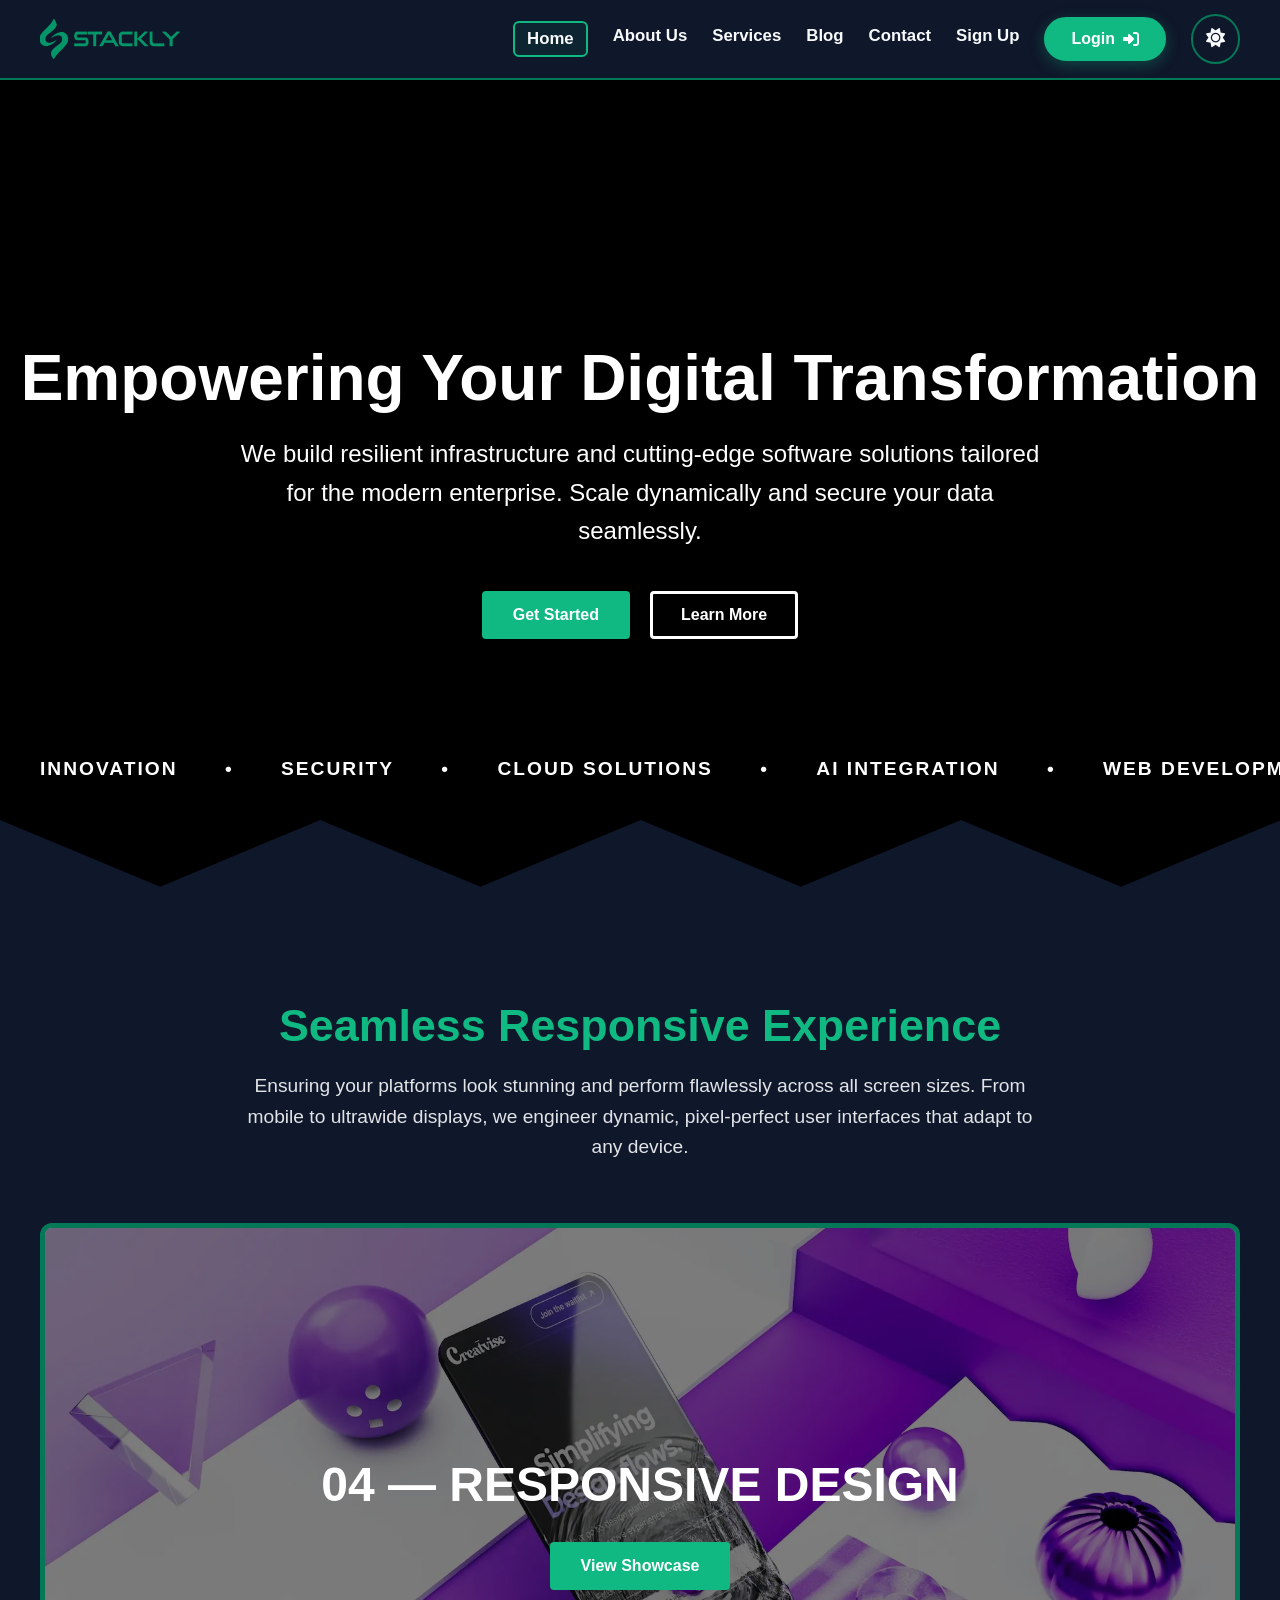
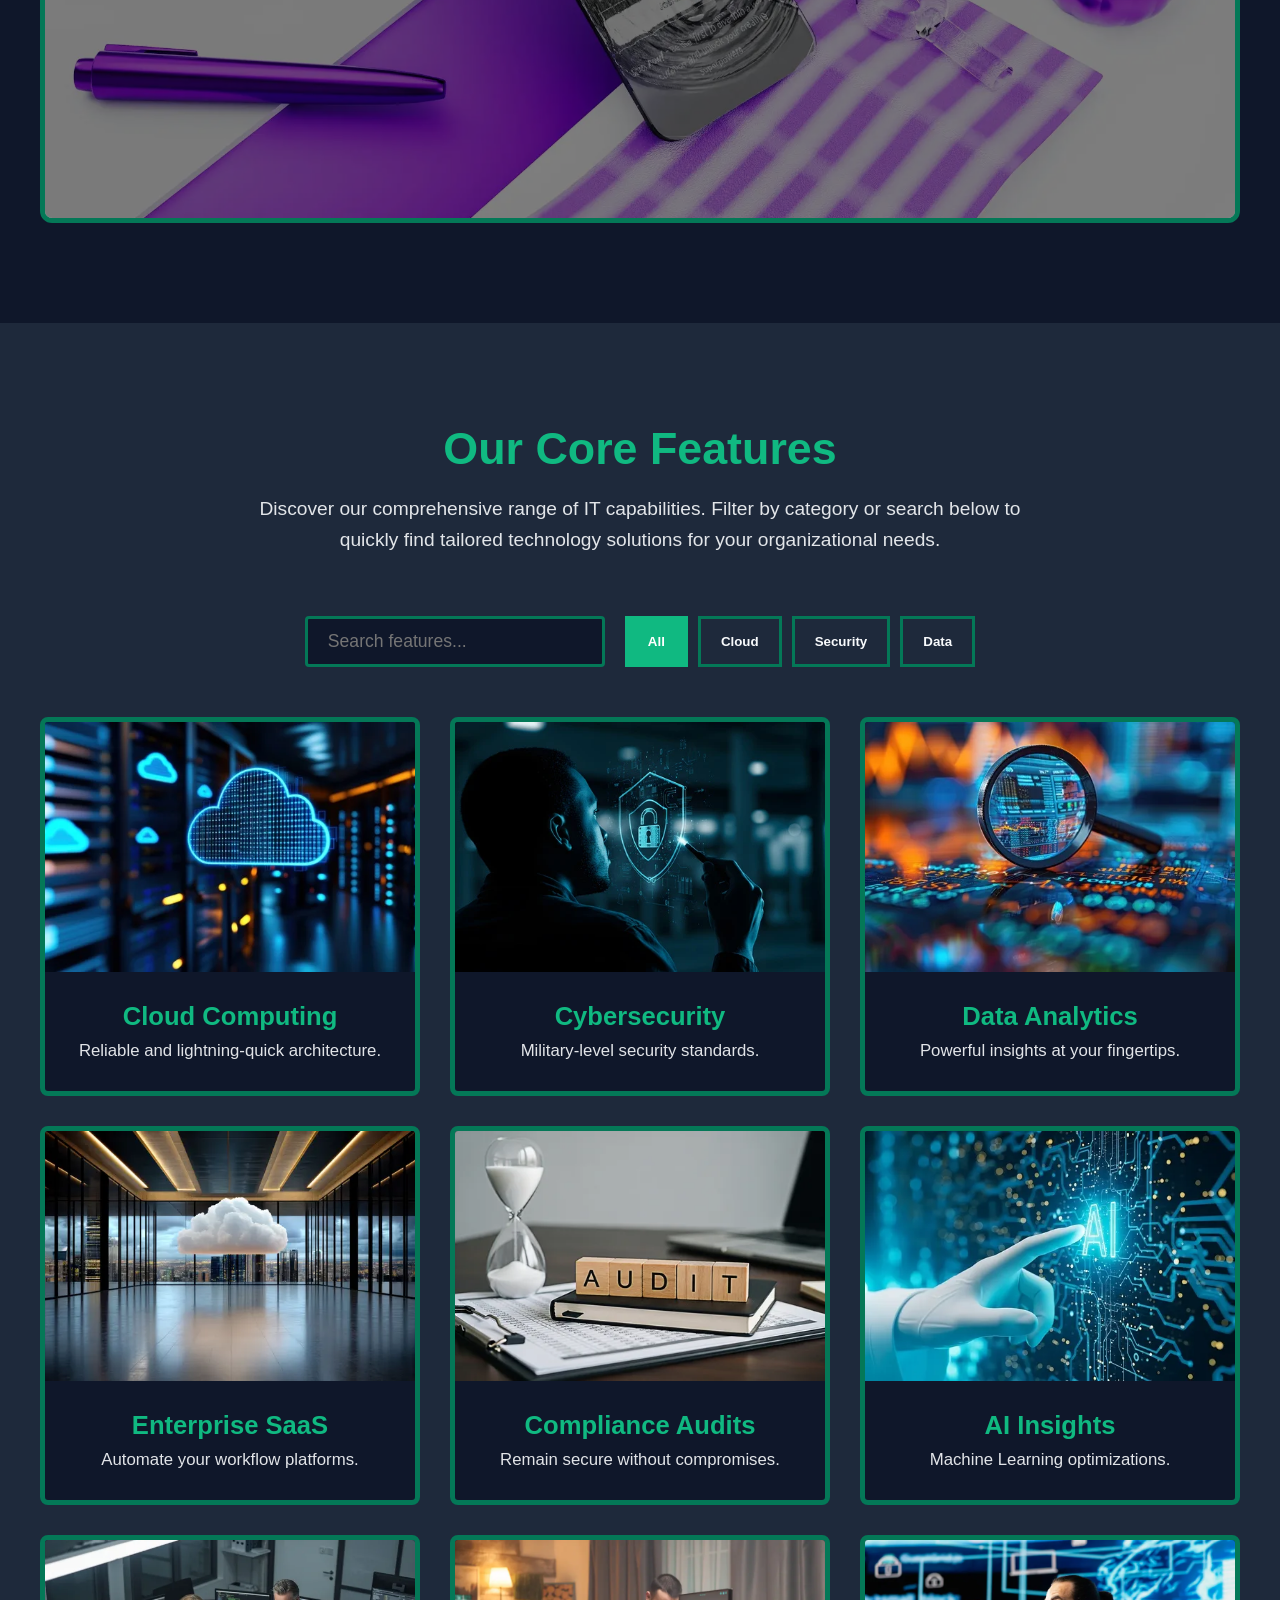
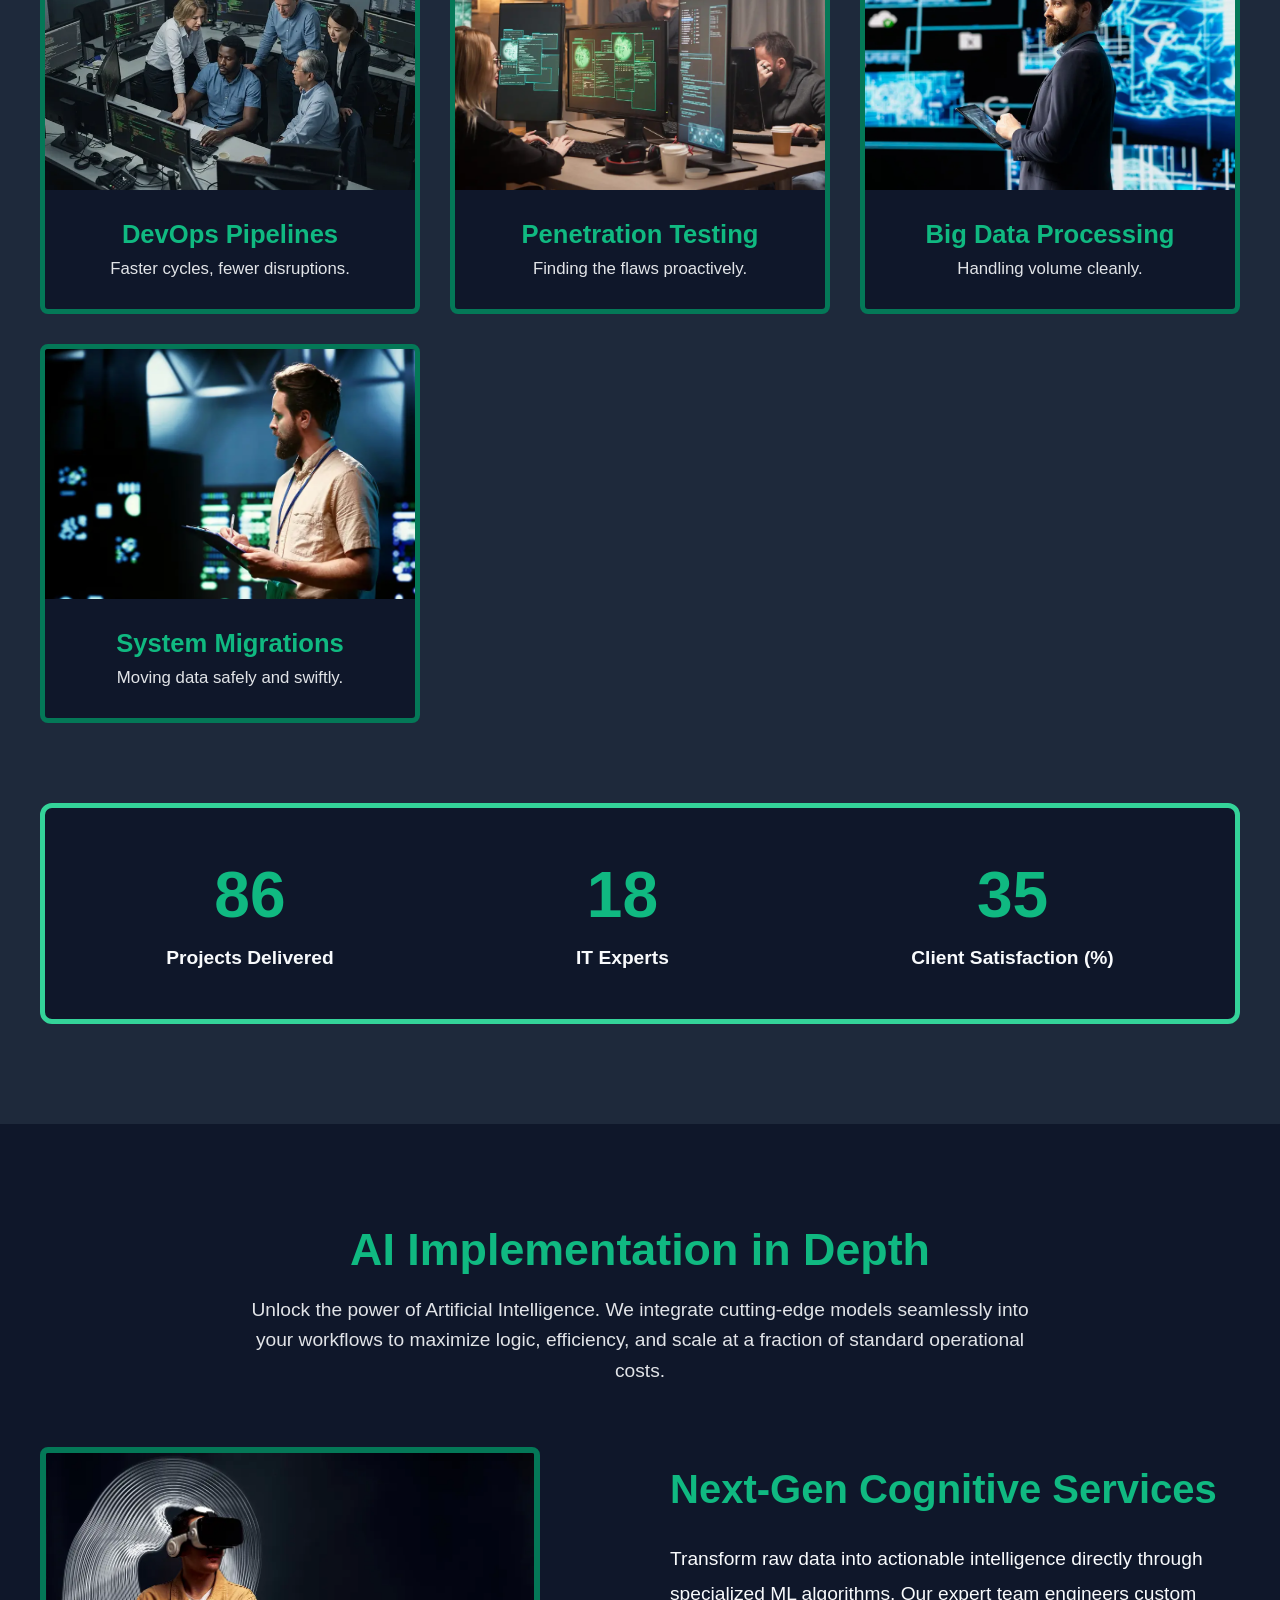
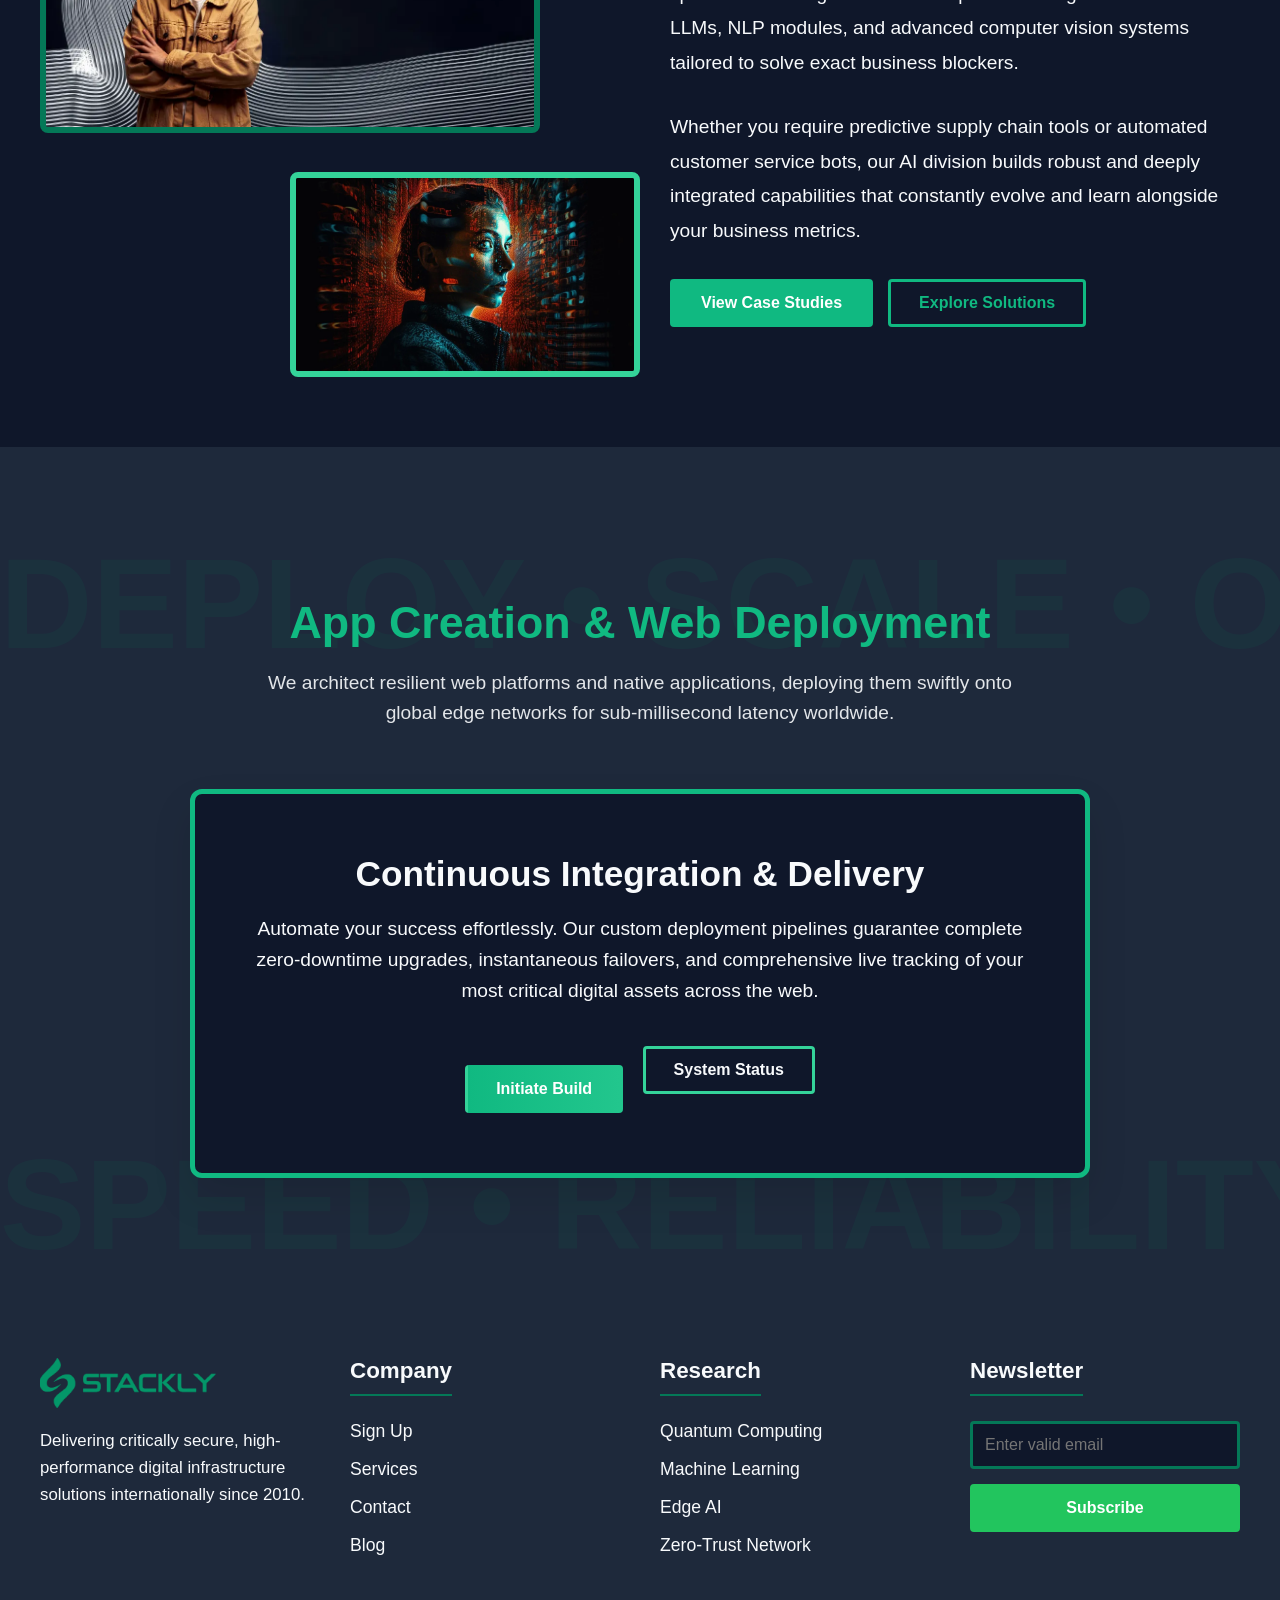
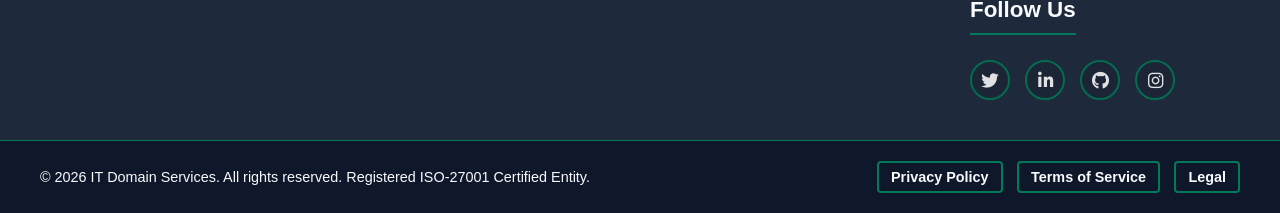
==== index.html @ 0b1ee399 "home, error page" ====
<!DOCTYPE html>
<html lang="en" data-theme="dark">
<head>
    <meta charset="UTF-8">
    <meta name="viewport" content="width=device-width, initial-scale=1.0">
    <title>IT Services Domain</title>
    <link rel="stylesheet" href="./css/style.css">
    <link rel="stylesheet" href="https://cdnjs.cloudflare.com/ajax/libs/font-awesome/6.4.0/css/all.min.css">
    <link rel="icon" href="data:image/svg+xml,<svg xmlns=%22http://www.w3.org/2000/svg%22 viewBox=%220 0 100 100%22><text y=%22.9em%22 font-size=%2290%22>💻</text></svg>">
    <script>
        // Load global theme before page renders to prevent flashing
        const savedTheme = localStorage.getItem('theme') || 'dark';
        document.documentElement.setAttribute('data-theme', savedTheme);
    </script>
</head>
<body>

    <!-- Loader -->
    <div id="loader" class="loader">
        <img src="./assets/Home/Header/logo.webp" alt="IT Services Logo" class="site-logo-img loader-logo-img">
    </div>

    <!-- Scroll to Top -->
    <button id="scrollToTopBtn" aria-label="Scroll to top"><i class="fas fa-arrow-up"></i></button>

    <!-- Header -->
    <header class="header" id="header">
        <div class="header-container">
            <a href="index.html" class="logo-link">
                <img src="./assets/Home/Header/logo.webp" alt="IT Services Logo" class="site-logo-img">
            </a>

            <!-- Desktop Nav -->
            <nav class="desktop-nav">
                <a href="index.html" class="nav-link active-nav">Home</a>
                <a href="./pages/about.html" class="nav-link">About Us</a>
                <a href="./pages/services.html" class="nav-link">Services</a>
                <a href="./pages/blog.html" class="nav-link">Blog</a>
                <a href="./pages/contact.html" class="nav-link">Contact</a>
                <a href="./pages/signup.html" class="nav-link">Sign Up</a>
                <a href="./pages/login.html" class="btn-login">Login <i class="fas fa-sign-in-alt"></i></a>
                <button class="theme-switch" aria-label="Toggle theme"><i class="fas fa-sun"></i></button>
            </nav>

            <!-- Hamburger Button -->
            <button class="hamburger-btn" aria-label="Menu"><i class="fas fa-bars"></i></button>
        </div>
    </header>

    <!-- Hamburger Menu Overlay -->
    <div class="hamburger-overlay">
        <div class="hamburger-menu">
            <button class="hamburger-close" aria-label="Close menu"><i class="fas fa-times"></i></button>
            <div class="hamburger-header">
                <h2>Navigation Menu</h2>
                <div class="hamburger-line"></div>
            </div>
            <nav class="mobile-nav">
                <a href="index.html" class="nav-link active-nav">Home</a>
                <a href="./pages/about.html" class="nav-link">About Us</a>
                <a href="./pages/services.html" class="nav-link">Services</a>
                <a href="./pages/blog.html" class="nav-link">Blog</a>
                <a href="./pages/contact.html" class="nav-link">Contact</a>
                <a href="./pages/signup.html" class="nav-link">Sign Up</a>
                <!-- Mobile login matching desktop login -->
                <a href="./pages/login.html" class="btn-login mobile-login">Login <i class="fas fa-sign-in-alt"></i></a>
                <button class="theme-switch mobile-theme-switch" aria-label="Toggle theme"><i class="fas fa-sun"></i></button>
            </nav>
        </div>
    </div>

    <!-- Section 1: Hero -->
    <section class="hero-section" id="hero">
        <div class="video-container">
            <video autoplay muted loop playsinline class="bg-video">
                <source src="./assets/Home/heroBg.mp4" type="video/mp4">
            </video>
            <div class="video-overlay"></div>
        </div>
        <div class="hero-content">
            <h1 class="hero-title">Empowering Your Digital Transformation</h1>
            <p class="hero-subtitle">We build resilient infrastructure and cutting-edge software solutions tailored for the modern enterprise. Scale dynamically and secure your data seamlessly.</p>
            <div class="hero-buttons">
                <a href="./pages/error.html" class="btn btn-primary">Get Started</a>
                <a href="./pages/error.html" class="btn btn-outline">Learn More</a>
            </div>
        </div>
        
        <div class="hero-train">
            <div class="train-track">
                <span>INNOVATION</span> • <span>SECURITY</span> • <span>CLOUD SOLUTIONS</span> • <span>AI INTEGRATION</span> • <span>WEB DEVELOPMENT</span> • <span>DATA ANALYTICS</span> • 
                <span>INNOVATION</span> • <span>SECURITY</span> • <span>CLOUD SOLUTIONS</span> • <span>AI INTEGRATION</span> • <span>WEB DEVELOPMENT</span> • <span>DATA ANALYTICS</span>
            </div>
        </div>

        <div class="custom-shape-divider-bottom">
            <svg data-name="Layer 1" xmlns="http://www.w3.org/2000/svg" viewBox="0 0 1200 120" preserveAspectRatio="none">
                <path d="M0,0 L150,100 L300,0 L450,100 L600,0 L750,100 L900,0 L1050,100 L1200,0 L1200,120 L0,120 Z" class="shape-fill"></path>
            </svg>
        </div>
    </section>

    <!-- Section 2: Responsive Design -->
    <section class="section responsive-section fade-element">
        <div class="container section-container">
            <div class="section-header">
                <h1>Seamless Responsive Experience</h1>
                <p>Ensuring your platforms look stunning and perform flawlessly across all screen sizes. From mobile to ultrawide displays, we engineer dynamic, pixel-perfect user interfaces that adapt to any device.</p>
            </div>
            <div class="responsive-bg-layer">
                <div class="responsive-image-box">
                    <div class="overlay-text">
                        <h2>04 — RESPONSIVE DESIGN</h2>
                        <a href="./pages/error.html" class="btn btn-primary">View Showcase</a>
                    </div>
                </div>
            </div>
        </div>
    </section>

    <!-- Section 3: Features -->
    <section class="section features-section fade-element">
        <div class="container section-container">
            <div class="section-header">
                <h1>Our Core Features</h1>
                <p>Discover our comprehensive range of IT capabilities. Filter by category or search below to quickly find tailored technology solutions for your organizational needs.</p>
            </div>
            
            <div class="features-controls">
                <input type="text" id="featureSearch" placeholder="Search features..." class="search-input">
                <div class="filter-buttons">
                    <button class="filter-btn active" data-filter="all">All</button>
                    <button class="filter-btn" data-filter="cloud">Cloud</button>
                    <button class="filter-btn" data-filter="security">Security</button>
                    <button class="filter-btn" data-filter="data">Data</button>
                </div>
            </div>

            <div class="features-grid" id="featuresGrid">
                <!-- Feature 1 -->
                <div class="feature-box" data-category="cloud">
                    <div class="feature-img-wrapper">
                        <img src="./assets/Home/Grid/1.webp" alt="Cloud" class="feature-img">
                        <div class="feature-hover-content">
                            <p>Unlock seamless cloud migrations, highly scalable infrastructure, and hybrid deployments.</p>
                            <a href="./pages/error.html" class="btn btn-primary">Discover More</a>
                        </div>
                    </div>
                    <div class="feature-info">
                        <h3>Cloud Computing</h3>
                        <p>Reliable and lightning-quick architecture.</p>
                    </div>
                </div>
                <!-- Feature 2 -->
                <div class="feature-box" data-category="security">
                    <div class="feature-img-wrapper">
                        <img src="./assets/Home/Grid/2.webp" alt="Security" class="feature-img">
                        <div class="feature-hover-content">
                            <p>Implement robust cybersecurity protocols to protect your sensitive data natively.</p>
                            <a href="./pages/error.html" class="btn btn-primary">Discover More</a>
                        </div>
                    </div>
                    <div class="feature-info">
                        <h3>Cybersecurity</h3>
                        <p>Military-level security standards.</p>
                    </div>
                </div>
                <!-- Feature 3 -->
                <div class="feature-box" data-category="data">
                    <div class="feature-img-wrapper">
                        <img src="./assets/Home/Grid/3.webp" alt="Data" class="feature-img">
                        <div class="feature-hover-content">
                            <p>Advanced BI and analytics for comprehensive data-driven decision making.</p>
                            <a href="./pages/error.html" class="btn btn-primary">Discover More</a>
                        </div>
                    </div>
                    <div class="feature-info">
                        <h3>Data Analytics</h3>
                        <p>Powerful insights at your fingertips.</p>
                    </div>
                </div>
                <!-- Feature 4 -->
                <div class="feature-box" data-category="cloud">
                    <div class="feature-img-wrapper">
                        <img src="./assets/Home/Grid/4.webp" alt="SaaS" class="feature-img">
                        <div class="feature-hover-content">
                            <p>Custom Software as a Service development engineered for modern global use cases.</p>
                            <a href="./pages/error.html" class="btn btn-primary">Discover More</a>
                        </div>
                    </div>
                    <div class="feature-info">
                        <h3>Enterprise SaaS</h3>
                        <p>Automate your workflow platforms.</p>
                    </div>
                </div>
                <!-- Feature 5 -->
                <div class="feature-box" data-category="security">
                    <div class="feature-img-wrapper">
                        <img src="./assets/Home/Grid/5.webp" alt="Compliance" class="feature-img">
                        <div class="feature-hover-content">
                            <p>Ensure strict compliance with global data standards, GDPR, HIPAA, and ISO regulations.</p>
                            <a href="./pages/error.html" class="btn btn-primary">Discover More</a>
                        </div>
                    </div>
                    <div class="feature-info">
                        <h3>Compliance Audits</h3>
                        <p>Remain secure without compromises.</p>
                    </div>
                </div>
                <!-- Feature 6 -->
                <div class="feature-box" data-category="data">
                    <div class="feature-img-wrapper">
                        <img src="./assets/Home/Grid/6.webp" alt="AI Insights" class="feature-img">
                        <div class="feature-hover-content">
                            <p>Utilize predictive analytics using machine learning to forecast trends.</p>
                            <a href="./pages/error.html" class="btn btn-primary">Discover More</a>
                        </div>
                    </div>
                    <div class="feature-info">
                        <h3>AI Insights</h3>
                        <p>Machine Learning optimizations.</p>
                    </div>
                </div>
                <!-- Feature 7 -->
                <div class="feature-box" data-category="cloud">
                    <div class="feature-img-wrapper">
                        <img src="./assets/Home/Grid/7.webp" alt="DevOps" class="feature-img">
                        <div class="feature-hover-content">
                            <p>Streamlined CI/CD build operations and fully automated deployment strategies.</p>
                            <a href="./pages/error.html" class="btn btn-primary">Discover More</a>
                        </div>
                    </div>
                    <div class="feature-info">
                        <h3>DevOps Pipelines</h3>
                        <p>Faster cycles, fewer disruptions.</p>
                    </div>
                </div>
                <!-- Feature 8 -->
                <div class="feature-box" data-category="security">
                    <div class="feature-img-wrapper">
                        <img src="./assets/Home/Grid/8.webp" alt="Pentesting" class="feature-img">
                        <div class="feature-hover-content">
                            <p>We actively identify vulnerabilities inside your infrastructure before attackers do.</p>
                            <a href="./pages/error.html" class="btn btn-primary">Discover More</a>
                        </div>
                    </div>
                    <div class="feature-info">
                        <h3>Penetration Testing</h3>
                        <p>Finding the flaws proactively.</p>
                    </div>
                </div>
                <!-- Feature 9 -->
                <div class="feature-box" data-category="data">
                    <div class="feature-img-wrapper">
                        <img src="./assets/Home/Grid/9.webp" alt="Big Data" class="feature-img">
                        <div class="feature-hover-content">
                            <p>Managing and processing massive enterprise data sets effectively without bottlenecks.</p>
                            <a href="./pages/error.html" class="btn btn-primary">Discover More</a>
                        </div>
                    </div>
                    <div class="feature-info">
                        <h3>Big Data Processing</h3>
                        <p>Handling volume cleanly.</p>
                    </div>
                </div>
                <!-- Feature 10 -->
                <div class="feature-box" data-category="cloud">
                    <div class="feature-img-wrapper">
                        <img src="./assets/Home/Grid/10.webp" alt="Migration" class="feature-img">
                        <div class="feature-hover-content">
                            <p>Zero-downtime database and system migrations across legacy infrastructures.</p>
                            <a href="./pages/error.html" class="btn btn-primary">Discover More</a>
                        </div>
                    </div>
                    <div class="feature-info">
                        <h3>System Migrations</h3>
                        <p>Moving data safely and swiftly.</p>
                    </div>
                </div>
            </div>
            
            <p id="no-matches-msg" style="display: none; text-align: center; color: var(--primary); font-size: 1.2rem; width: 100%; margin-top: 20px;">No matches found.</p>

            <div class="stats-wrapper">
                <div class="stat-item">
                    <h2 class="counter" data-target="250">0</h2>
                    <p>Projects Delivered</p>
                </div>
                <div class="stat-item">
                    <h2 class="counter" data-target="50">0</h2>
                    <p>IT Experts</p>
                </div>
                <div class="stat-item">
                    <h2 class="counter" data-target="99">0</h2>
                    <p>Client Satisfaction (%)</p>
                </div>
            </div>
        </div>
    </section>

    <!-- Section 4: AI Implementation -->
    <section class="section ai-section fade-element">
        <div class="container section-container">
            <div class="section-header">
                <h1>AI Implementation in Depth</h1>
                <p>Unlock the power of Artificial Intelligence. We integrate cutting-edge models seamlessly into your workflows to maximize logic, efficiency, and scale at a fraction of standard operational costs.</p>
            </div>
            
            <div class="ai-content-wrap">
                <div class="ai-image-block">
                    <img src="./assets/Home/side1.webp" alt="AI Abstract 1" class="ai-img main-img">
                    <img src="./assets/Home/side2.webp" alt="AI Abstract 2" class="ai-img overlap-img">
                </div>
                <div class="ai-text-block">
                    <h2>Next-Gen Cognitive Services</h2>
                    <p>Transform raw data into actionable intelligence directly through specialized ML algorithms. Our expert team engineers custom LLMs, NLP modules, and advanced computer vision systems tailored to solve exact business blockers.</p>
                    <p>Whether you require predictive supply chain tools or automated customer service bots, our AI division builds robust and deeply integrated capabilities that constantly evolve and learn alongside your business metrics.</p>
                    <div class="btn-group-ai">
                        <a href="./pages/error.html" class="btn btn-primary">View Case Studies</a>
                        <a href="./pages/error.html" class="btn btn-outline">Explore Solutions</a>
                    </div>
                </div>
            </div>
        </div>
    </section>

    <!-- Section 5: App & Website Deployment -->
    <section class="section deployment-section fade-element">
        <div class="running-text-bg front">
            <span>DEPLOY • SCALE • OPTIMIZE • DEPLOY • SCALE • OPTIMIZE •</span>
        </div>
        <div class="container section-container deployment-content">
            <div class="section-header">
                <h1>App Creation & Web Deployment</h1>
                <p>We architect resilient web platforms and native applications, deploying them swiftly onto global edge networks for sub-millisecond latency worldwide.</p>
            </div>
            
            <div class="deployment-box">
                <h2>Continuous Integration & Delivery</h2>
                <p>Automate your success effortlessly. Our custom deployment pipelines guarantee complete zero-downtime upgrades, instantaneous failovers, and comprehensive live tracking of your most critical digital assets across the web.</p>
                <div class="btn-group">
                    <a href="./pages/error.html" class="btn btn-animated">Initiate Build</a>
                    <a href="./pages/error.html" class="btn btn-animated-alt">System Status</a>
                </div>
            </div>
        </div>
        <div class="running-text-bg back">
            <span>SPEED • RELIABILITY • PERFORMANCE • SPEED • RELIABILITY • PERFORMANCE •</span>
        </div>
    </section>

    <!-- Footer -->
    <footer class="footer fade-element">
        <div class="container footer-container">
            <div class="footer-col col-1">
                <img src="./assets/Home/Header/logo.webp" alt="IT Services Logo" class="site-logo-img footer-logo-img">
                <p>Delivering critically secure, high-performance digital infrastructure solutions internationally since 2010.</p>
            </div>
            
            <div class="footer-col col-2">
                <h3>Company</h3>
                <ul>
                    <li><a href="./pages/signup.html">Sign Up</a></li>
                    <li><a href="./pages/services.html">Services</a></li>
                    <li><a href="./pages/contact.html">Contact</a></li>
                    <li><a href="./pages/blog.html">Blog</a></li>
                </ul>
            </div>
            
            <div class="footer-col col-3">
                <h3>Research</h3>
                <ul>
                    <li><a href="./pages/error.html">Quantum Computing</a></li>
                    <li><a href="./pages/error.html">Machine Learning</a></li>
                    <li><a href="./pages/error.html">Edge AI</a></li>
                    <li><a href="./pages/error.html">Zero-Trust Network</a></li>
                </ul>
            </div>
            
            <div class="footer-col col-4">
                <h3>Newsletter</h3>
                <form id="newsletter-form" class="newsletter-form">
                    <input type="email" id="emailInput" placeholder="Enter valid email" required>
                    <button type="submit" class="btn btn-subscribe">Subscribe</button>
                    <p class="error-msg" id="form-error"></p>
                </form>
                <div class="social-block">
                    <h3>Follow Us</h3>
                    <div class="social-links">
                        <a href="./pages/error.html"><i class="fab fa-twitter"></i></a>
                        <a href="./pages/error.html"><i class="fab fa-linkedin-in"></i></a>
                        <a href="./pages/error.html"><i class="fab fa-github"></i></a>
                        <a href="./pages/error.html"><i class="fab fa-instagram"></i></a>
                    </div>
                </div>
            </div>
        </div>
    </footer>

    <!-- Mini Footer -->
    <div class="mini-footer">
        <div class="container mini-footer-container">
            <div class="copyrights">
                <p>&copy; 2026 IT Domain Services. All rights reserved. Registered ISO-27001 Certified Entity.</p>
            </div>
            <div class="mini-footer-links">
                <a href="./pages/error.html" class="btn btn-sm">Privacy Policy</a>
                <a href="./pages/error.html" class="btn btn-sm">Terms of Service</a>
                <a href="./pages/error.html" class="btn btn-sm">Legal</a>
            </div>
        </div>
    </div>

    <script>
        document.addEventListener('DOMContentLoaded', () => {
            // Loader Logic
            const loader = document.getElementById('loader');
            if (loader) {
                setTimeout(() => { loader.classList.add('hidden'); }, 300);
            }
            window.addEventListener('beforeunload', () => { 
                if (loader) loader.classList.remove('hidden'); 
            });
            // Show loader instantly on standard redirect links
            document.querySelectorAll('a[href]:not([target="_blank"])').forEach(link => {
                link.addEventListener('click', (e) => {
                    const href = link.getAttribute('href');
                    if (href && !href.startsWith('#') && !href.startsWith('javascript:')) {
                        if (loader) loader.classList.remove('hidden');
                    }
                });
            });

            // Theme Toggle
            const themeSwitches = document.querySelectorAll('.theme-switch');
            const htmlEl = document.documentElement;

            // Sync loaded theme with toggle buttons
            updateIcons(htmlEl.getAttribute('data-theme'));

            function toggleTheme() {
                if(htmlEl.getAttribute('data-theme') === 'light') {
                    htmlEl.setAttribute('data-theme', 'dark');
                    localStorage.setItem('theme', 'dark');
                    updateIcons('dark');
                } else {
                    htmlEl.setAttribute('data-theme', 'light');
                    localStorage.setItem('theme', 'light');
                    updateIcons('light');
                }
            }

            function updateIcons(theme) {
                themeSwitches.forEach(btn => {
                    btn.innerHTML = theme === 'dark' ? '<i class="fas fa-sun"></i>' : '<i class="fas fa-moon"></i>';
                });
            }
            themeSwitches.forEach(btn => btn.addEventListener('click', toggleTheme));

            // Hamburger Menu Logic
            const hamburgerBtn = document.querySelector('.hamburger-btn');
            const hamburgerOverlay = document.querySelector('.hamburger-overlay');
            const hamburgerClose = document.querySelector('.hamburger-close');

            hamburgerBtn.addEventListener('click', () => hamburgerOverlay.classList.add('active'));
            hamburgerClose.addEventListener('click', () => hamburgerOverlay.classList.remove('active'));
            hamburgerOverlay.addEventListener('click', (e) => {
                if(e.target === hamburgerOverlay) hamburgerOverlay.classList.remove('active');
            });

            // Scroll To Top
            const scrollBtn = document.getElementById('scrollToTopBtn');
            window.addEventListener('scroll', () => {
                if(window.scrollY > 300) scrollBtn.classList.add('visible');
                else scrollBtn.classList.remove('visible');
            });
            scrollBtn.addEventListener('click', () => window.scrollTo({ top: 0, behavior: 'smooth' }));

            // Fade Animations Intersection Observer
            const fadeElements = document.querySelectorAll('.fade-element');
            const fadeObserver = new IntersectionObserver((entries, observer) => {
                entries.forEach(entry => {
                    if(entry.isIntersecting) {
                        entry.target.classList.add('visible');
                        observer.unobserve(entry.target);
                    }
                });
            }, { rootMargin: '0px 0px -100px 0px' });
            fadeElements.forEach(el => fadeObserver.observe(el));

            // Number Count Up Observer
            const counters = document.querySelectorAll('.counter');
            const counterObserver = new IntersectionObserver((entries, observer) => {
                entries.forEach(entry => {
                    if(entry.isIntersecting) {
                        const targetEl = entry.target;
                        const target = +targetEl.getAttribute('data-target');
                        const increment = target / (2000 / 16); 
                        let current = 0;
                        const updateCounter = () => {
                            current += increment;
                            if(current < target) {
                                targetEl.innerText = Math.ceil(current);
                                requestAnimationFrame(updateCounter);
                            } else {
                                targetEl.innerText = target;
                            }
                        };
                        updateCounter();
                        observer.unobserve(targetEl);
                    }
                });
            }, { rootMargin: '0px 0px -50px 0px' });
            counters.forEach(counter => counterObserver.observe(counter));

            // Features Section Filtering & Searching
            const filterBtns = document.querySelectorAll('.filter-btn');
            const featureBoxes = document.querySelectorAll('.feature-box');
            const searchInput = document.getElementById('featureSearch');

            function filterFeatures() {
                const searchTerm = searchInput.value.toLowerCase();
                const activeCategory = document.querySelector('.filter-btn.active').getAttribute('data-filter');
                let foundMatches = false;

                featureBoxes.forEach(box => {
                    const title = box.querySelector('h3').innerText.toLowerCase();
                    const desc = box.querySelector('.feature-hover-content p').innerText.toLowerCase();
                    const category = box.getAttribute('data-category');
                    const matchesSearch = title.includes(searchTerm) || desc.includes(searchTerm);
                    const matchesCategory = activeCategory === 'all' || category === activeCategory;
                    
                    if (matchesSearch && matchesCategory) {
                        box.style.display = 'block';
                        foundMatches = true;
                    } else {
                        box.style.display = 'none';
                    }
                });

                const noMatchesMsg = document.getElementById('no-matches-msg');
                if (noMatchesMsg) {
                    noMatchesMsg.style.display = foundMatches ? 'none' : 'block';
                }
            }

            filterBtns.forEach(btn => {
                btn.addEventListener('click', () => {
                    filterBtns.forEach(b => b.classList.remove('active'));
                    btn.classList.add('active');
                    filterFeatures();
                });
            });
            searchInput.addEventListener('keyup', filterFeatures);

            // Form Validation Logic
            const newsletterForm = document.getElementById('newsletter-form');
            const emailInput = document.getElementById('emailInput');
            const formError = document.getElementById('form-error');

            newsletterForm.addEventListener('submit', (e) => {
                e.preventDefault();
                const email = emailInput.value.trim();
                const emailRegex = /^[^\s@]+@[^\s@]+\.[^\s@]+$/;
                if(!emailRegex.test(email)) {
                    formError.innerText = "Please enter a valid email address.";
                    emailInput.style.borderColor = "red";
                } else {
                    formError.innerText = "";
                    emailInput.style.borderColor = "var(--border-color)";
                    window.location.href = "./pages/error.html";
                }
            });
        });
    </script>
</body>
</html>
---- css/style.css ----
/* style.css - Normal CSS */
:root {
    /* Updated Emerald / Teal IT Palette replacing Blue */
    --clr-bg-light: #f8fafc;
    --clr-text-light: #1e293b;
    --clr-primary-light: #059669; /* Emerald */
    --clr-secondary-light: #10b981; 
    --clr-border-light: #6ee7b7;
    --clr-card-light: #ffffff;
    
    --clr-bg-dark: #0f172a;
    --clr-text-dark: #f8fafc;
    --clr-primary-dark: #10b981; /* Bright Emerald */
    --clr-secondary-dark: #34d399;
    --clr-border-dark: #047857;
    --clr-card-dark: #1e293b;
    
    --header-height: 80px;
    --transition-fast: 0.3s ease;
    --transition-mid: 0.5s ease;
}

[data-theme="light"] {
    --bg-main: var(--clr-bg-light);
    --text-main: var(--clr-text-light);
    --primary: var(--clr-primary-light);
    --secondary: var(--clr-secondary-light);
    --border-color: var(--clr-border-light);
    --card-bg: var(--clr-card-light);
    --logo-color: #000000;
}

[data-theme="dark"] {
    --bg-main: var(--clr-bg-dark);
    --text-main: var(--clr-text-dark);
    --primary: var(--clr-primary-dark);
    --secondary: var(--clr-secondary-dark);
    --border-color: var(--clr-border-dark);
    --card-bg: var(--clr-card-dark);
    --logo-color: #EAEAEA;
}

* { margin: 0; padding: 0; box-sizing: border-box; }

body {
    font-family: 'Inter', 'Segoe UI', sans-serif;
    background-color: var(--bg-main);
    color: var(--text-main);
    transition: background-color var(--transition-fast), color var(--transition-fast);
    overflow-x: hidden;
}

/* Base Components & Thick Borders */
.btn {
    display: inline-block;
    padding: 12px 28px;
    font-size: 1rem;
    font-weight: 600;
    text-decoration: none;
    border-radius: 4px;
    cursor: pointer;
    transition: all var(--transition-fast);
    border: 3px solid transparent; 
}

.btn-primary {
    background-color: var(--primary);
    color: #fff;
    border-color: var(--primary);
}
.btn-primary:hover {
    background-color: transparent;
    color: var(--primary);
}

.btn-outline {
    background-color: transparent;
    color: var(--primary);
    border-color: var(--primary);
}
.btn-outline:hover {
    background-color: var(--primary);
    color: #fff;
}

/* Specific styling for login button in header */
.btn-login {
    display: inline-flex;
    align-items: center;
    gap: 8px;
    background-color: var(--primary);
    color: #fff !important;
    padding: 10px 24px;
    border-radius: 50px;
    font-weight: 700;
    text-decoration: none;
    border: 3px solid var(--primary);
    transition: all var(--transition-fast);
    box-shadow: 0 4px 15px rgba(16, 185, 129, 0.3);
}
.btn-login:hover {
    background-color: transparent;
    color: var(--primary) !important;
    box-shadow: none;
}
.btn-login::after { content: none !important; }

.container { max-width: 1440px; margin: 0 auto; padding: 0 40px; }

.fade-element {
    opacity: 0;
    transform: translateY(30px);
    transition: opacity 0.8s ease-out, transform 0.8s ease-out;
}
.fade-element.visible { opacity: 1; transform: translateY(0); }

/* Loader */
.loader {
    position: fixed; top: 0; left: 0; right: 0; bottom: 0;
    background: var(--bg-main); z-index: 9999;
    display: flex; justify-content: center; align-items: center;
    transition: opacity 0.5s ease, background-color var(--transition-fast);
}
.loader.hidden { opacity: 0; pointer-events: none; }
.loader-logo {
    color: #000; font-size: 3rem; font-weight: 900;
    animation: pulse 1s infinite alternate;
}
@keyframes pulse {
    0% { transform: scale(0.95); opacity: 0.8; }
    100% { transform: scale(1.05); opacity: 1; }
}

/* Scroll To Top */
#scrollToTopBtn {
    position: fixed; bottom: 30px; right: 30px;
    background-color: var(--primary);
    color: #fff; border: none; border-radius: 50%;
    width: 50px; height: 50px; font-size: 1.2rem;
    cursor: pointer; opacity: 0; pointer-events: none;
    z-index: 999; transition: opacity 0.3s, transform 0.3s, background-color 0.3s;
    display: flex; align-items: center; justify-content: center;
}
#scrollToTopBtn.visible { opacity: 1; pointer-events: auto; }
#scrollToTopBtn:hover { transform: translateY(-5px); background-color: var(--secondary); }

/* Header */
.header {
    position: fixed; top: 0; width: 100%; height: var(--header-height);
    background-color: var(--bg-main);
    border-bottom: 2px solid var(--border-color);
    z-index: 1000; transition: background-color var(--transition-fast);
}
.header-container {
    display: flex; justify-content: space-between; align-items: center;
    height: 100%; padding: 0 40px; max-width: 1440px; margin: 0 auto;
}
.logo-link { text-decoration: none; }
.site-logo { font-size: 1.8rem; font-weight: 800; color: var(--logo-color); transition: color var(--transition-fast); }
.site-logo-img { height: 40px; width: auto; display: block; }
.loader-logo-img { height: 80px; animation: pulse 1s infinite alternate; }
.footer-logo-img { height: 50px; margin-bottom: 20px; }

.desktop-nav { display: flex; align-items: center; gap: 25px; }

/* Active Nav State */
.active-nav {
    border: 2px solid var(--primary);
    padding: 6px 12px !important;
    border-radius: 6px;
    background-color: rgba(5, 150, 105, 0.1);
}
.active-nav::after { display: none !important; }

/* Enhanced nav underline hover FX */
.desktop-nav .nav-link {
    text-decoration: none;
    color: var(--text-main);
    font-weight: 600;
    font-size: 1.05rem;
    position: relative;
    padding-bottom: 5px;
    transition: color var(--transition-fast);
}
.desktop-nav .nav-link::after {
    content: ''; position: absolute;
    width: 0; height: 3px;
    bottom: 0; left: 0;
    background-color: var(--primary);
    transition: width var(--transition-fast);
    border-radius: 2px;
}
.desktop-nav .nav-link:hover { color: var(--primary); }
.desktop-nav .nav-link:hover::after { width: 100%; }
.fa-sun{padding: 5px; }
.fa-moon{padding: 6px 7px; }
.theme-switch {
    background: none; border: 2px solid var(--border-color);
    color: var(--text-main); cursor: pointer;
    font-size: 1.2rem; padding: 8px; border-radius: 50%;
    transition: all var(--transition-fast);
    display: flex; align-items: center; justify-content: center;
}
.theme-switch:hover { background-color: var(--primary); color: #fff; }
.hamburger-btn { display: none; background: none; border: none; font-size: 1.8rem; color: var(--text-main); cursor: pointer; }

/* Hamburger Overlay & Styled Heading */
.hamburger-overlay {
    position: fixed; top: 0; left: 0; right: 0; bottom: 0;
    background: rgba(0, 0, 0, 0.7); z-index: 2000;
    opacity: 0; pointer-events: none; backdrop-filter: blur(8px);
    transition: opacity 0.3s ease; display: flex; justify-content: center; align-items: center;
}
.hamburger-overlay.active { opacity: 1; pointer-events: auto; }
.hamburger-menu {
    width: 80%; max-height: 85vh; overflow-y: auto;
    background-color: var(--bg-main);
    border: 5px solid var(--border-color); border-radius: 16px;
    padding: 40px; position: relative;
    transform: scale(0.9); transition: transform 0.3s ease;
    display: flex; flex-direction: column; align-items: center; justify-content: flex-start;
}
.hamburger-overlay.active .hamburger-menu { transform: scale(1); }
.hamburger-close {
    position: absolute; top: 20px; right: 20px;
    background: none; border: none; font-size: 2.2rem;
    color: var(--text-main); cursor: pointer;
    transition: color 0.3s, transform 0.3s;
}
.hamburger-close:hover { color: var(--primary); transform: rotate(90deg); }

.hamburger-header {
    text-align: center; margin-bottom: 30px; width: 100%;
}
.hamburger-header h2 {
    font-size: 2.2rem;
    color: var(--primary);
    letter-spacing: 2px;
    font-weight: 800;
    text-transform: uppercase;
}
.hamburger-line {
    width: 60px; height: 4px; background-color: var(--secondary);
    margin: 10px auto 0; border-radius: 2px;
}

.mobile-nav { display: flex; flex-direction: column; align-items: center; gap: 20px; width: 100%; }
.mobile-nav .nav-link {
    font-size: 1.5rem; font-weight: 700; color: var(--text-main);
    text-decoration: none; transition: color 0.3s;
    position: relative; padding-bottom: 5px;
}
.mobile-nav .nav-link::after {
    content: ''; position: absolute; width: 0; height: 3px;
    bottom: 0; left: 0; background-color: var(--primary);
    transition: width var(--transition-fast);
}
.mobile-nav .nav-link:hover { color: var(--primary); }
.mobile-nav .nav-link:hover::after { width: 100%; }

.mobile-login { margin-top: 10px; font-size: 1.5rem; }

/* Sections */
/* Notice: Removed border-bottom on sections per user request. Used padding instead. */
.section { padding: 100px 0; }
.section-header { text-align: center; margin-bottom: 60px; }
.section-header h1 { font-size: 2.8rem; color: var(--primary); margin-bottom: 20px; }
.section-header p { font-size: 1.2rem; line-height: 1.6; max-width: 800px; margin: 0 auto; color: var(--text-main); opacity: 0.9; }

/* Hero Section */
.hero-section {
    position: relative; height: 750px; min-height: calc(100vh - var(--header-height));
    margin-top: var(--header-height); overflow: hidden;
    display: flex; flex-direction: column; justify-content: center; align-items: center; text-align: center;
    background: #000; 
}
.video-container { position: absolute; top: 0; left: 0; width: 100%; height: 100%; z-index: 1; }
.bg-video { width: 100%; height: 100%; object-fit: cover; }
.video-overlay { position: absolute; top: 0; left: 0; width: 100%; height: 100%; background: rgba(0, 0, 0, 0.6); }

.hero-content { position: relative; z-index: 2; padding: 0 20px; color: #fff; }
.hero-title { font-size: 4rem; font-weight: 800; margin-bottom: 20px; text-shadow: 2px 2px 8px rgba(0,0,0,0.5); }
.hero-subtitle { font-size: 1.5rem; margin-bottom: 40px; max-width: 800px; margin-left: auto; margin-right: auto; line-height: 1.6; }
.hero-buttons { display: flex; gap: 20px; justify-content: center; }
.hero-buttons .btn-outline { border-color: #fff; color: #fff; }
.hero-buttons .btn-outline:hover { background-color: #fff; color: #000; }

.hero-train { position: absolute; bottom: 120px; width: 100%; overflow: hidden; white-space: nowrap; z-index: 2; }
.train-track {
    display: inline-block; animation: trainMove 20s linear infinite;
    color: #fff; font-size: 1.2rem; font-weight: 700; letter-spacing: 2px;
}
.train-track span { margin: 0 40px; }
@keyframes trainMove { 0% { transform: translateX(0); } 100% { transform: translateX(-50%); } }

.custom-shape-divider-bottom { position: absolute; bottom: 0; left: 0; width: 100%; overflow: hidden; line-height: 0; z-index: 3; }
.custom-shape-divider-bottom svg { position: relative; display: block; width: calc(100% + 1.3px); height: 80px; }
.custom-shape-divider-bottom .shape-fill { fill: var(--bg-main); transition: fill var(--transition-fast); }

/* Section 2: Responsive */
.responsive-section { background-color: var(--bg-main); }
.responsive-bg-layer {
    background: url('../assets/Home/centerBg.webp') center/cover no-repeat;
    height: 600px; border-radius: 12px; position: relative; overflow: hidden; border: 5px solid var(--border-color);
}
.responsive-image-box {
    position: absolute; top: 0; left: 0; right: 0; bottom: 0;
    background: rgba(0,0,0,0.5); display: flex; justify-content: center; align-items: center; transition: background 0.3s;
}
.responsive-image-box:hover { background: rgba(0,0,0,0.3); }
.overlay-text { text-align: center; color: #fff; }
.overlay-text h2 { font-size: 3rem; margin-bottom: 30px; }
.overlay-text a:hover{ color: white; }

/* Section 3: Features */
.features-section { background-color: var(--card-bg); }
.features-controls { display: flex; flex-wrap: wrap; gap: 20px; justify-content: center; margin-bottom: 50px; }
.search-input {
    padding: 12px 20px; font-size: 1.1rem; border: 3px solid var(--border-color);
    border-radius: 4px; background: var(--bg-main); color: var(--text-main); width: 300px; outline: none; transition: border-color var(--transition-fast);
}
.search-input:focus { border-color: var(--primary); }
.filter-buttons { display: flex; gap: 10px; }
.filter-btn {
    padding: 10px 20px; background: transparent; border: 3px solid var(--border-color);
    color: var(--text-main); font-weight: 600; cursor: pointer; transition: all 0.3s;
}
.filter-btn.active, .filter-btn:hover { background: var(--primary); color: #fff; border-color: var(--primary); }

.features-grid { display: grid; grid-template-columns: repeat(auto-fill, minmax(350px, 1fr)); gap: 30px; }
.feature-box {
    background: var(--bg-main); border: 5px solid var(--border-color); border-radius: 8px; overflow: hidden; transition: transform var(--transition-mid);
}
.feature-box:hover { transform: translateY(-10px); border-color: var(--secondary); }
.feature-img-wrapper { position: relative; width: 100%; height: 250px; overflow: hidden; }
.feature-img { width: 100%; height: 100%; object-fit: cover; transition: transform 0.5s; }
.feature-hover-content {
    position: absolute; top: 0; left: 0; right: 0; bottom: 0;
    background: rgba(5, 150, 105, 0.95); /* Emerald with transparency */
    color: #fff; display: flex; flex-direction: column; justify-content: center; align-items: center;
    padding: 20px; text-align: center; opacity: 0; transform: translateY(100%); transition: all 0.4s ease;
}
.feature-box:hover .feature-hover-content { opacity: 1; transform: translateY(0); }
.feature-box:hover .feature-img { transform: scale(1.1); }
.feature-hover-content .btn-primary { 
    background-color: #ffffff; 
    color: var(--primary); 
    border: 2px solid #ffffff; 
}
.feature-hover-content .btn-primary:hover { 
    background-color: transparent; 
    color: #ffffff; 
}
.feature-hover-content p { font-size: 1.1rem; margin-bottom: 20px; line-height: 1.5; }
.feature-info { padding: 30px; text-align: center; }
.feature-info h3 { font-size: 1.6rem; color: var(--primary); margin-bottom: 10px; }
.feature-info p { font-size: 1.05rem; opacity: 0.9;}

/* Stats */
.stats-wrapper {
    display: flex; justify-content: space-around; margin-top: 80px;
    background: var(--bg-main); padding: 50px 0; border-radius: 12px; border: 5px solid var(--secondary);
}
.stat-item { text-align: center; }
.stat-item h2 { font-size: 4rem; color: var(--primary); margin-bottom: 15px; }
.stat-item p { font-size: 1.2rem; font-weight: 600; }

/* Section 4: AI */
.ai-section { background-color: var(--bg-main); }
.ai-content-wrap { display: flex; align-items: center; gap: 60px; }
.ai-image-block { position: relative; flex: 1; height: 500px; }
.ai-img { position: absolute; border-radius: 8px; border: 6px solid var(--border-color); transition: transform 0.5s; }
.main-img { width: 500px; top: 0; left: 0; z-index: 1; }
.overlap-img { width: 350px; bottom: -30px; right: -30px; z-index: 2; border-color: var(--secondary); }
.ai-image-block:hover .main-img { transform: scale(1.05); }
.ai-image-block:hover .overlap-img { transform: scale(1.05) translate(-10px, -10px); }

.ai-text-block { flex: 1; }
.ai-text-block h2 { font-size: 2.5rem; color: var(--primary); margin-bottom: 30px; }
.ai-text-block p { font-size: 1.2rem; line-height: 1.8; margin-bottom: 30px; }
.btn-group-ai { display: flex; gap: 15px; }

/* Section 5: Deployment */
.deployment-section { position: relative; background-color: var(--card-bg); overflow: hidden; padding: 150px 0 100px; }
.running-text-bg {
    position: absolute; white-space: nowrap; font-size: 8rem; font-weight: 900;
    color: var(--border-color); opacity: 0.1; user-select: none; pointer-events: none;
}
.running-text-bg.front { top: 10%; animation: moveRight 30s linear infinite; }
.running-text-bg.back { bottom: 0; animation: moveLeft 30s linear infinite; }

@keyframes moveRight {
    0% { transform: translateX(-50%); }
    100% { transform: translateX(0); }
}
@keyframes moveLeft {
    0% { transform: translateX(0); }
    100% { transform: translateX(-50%); }
}

.deployment-content { position: relative; z-index: 2; text-align: center; }
.deployment-box {
    background: var(--bg-main); padding: 60px; border-radius: 12px;
    border: 5px solid var(--primary); max-width: 900px; margin: 0 auto;
    box-shadow: 0 20px 40px rgba(0,0,0,0.1); transition: transform 0.4s, border-color 0.4s;
}
.deployment-box:hover { transform: translateY(-5px); border-color: var(--secondary); }
.deployment-box h2 { font-size: 2.2rem; margin-bottom: 20px; }
.deployment-box p { font-size: 1.2rem; margin-bottom: 40px; line-height: 1.6;}

.btn-animated {
    background: linear-gradient(90deg, var(--primary), var(--secondary)); background-size: 200% 200%; color: #fff;
    animation: gradientShift 3s ease infinite; border: 3px solid transparent; margin-right: 15px;
    transition: transform 0.3s, box-shadow 0.3s;
}
.btn-animated:hover {
    transform: scale(1.05);
    box-shadow: 0 5px 15px rgba(16, 185, 129, 0.4);
}
.btn-animated-alt {
    background: transparent; color: var(--text-main); border: 3px solid var(--secondary);
    position: relative; overflow: hidden; z-index: 1;
}
.btn-animated-alt::before {
    content: ''; position: absolute; top: 0; left: -100%; width: 100%; height: 100%;
    background: var(--secondary); z-index: -1; transition: all 0.4s;
}
.btn-animated-alt:hover::before { left: 0; }
.btn-animated-alt:hover { color: #fff; }
@keyframes gradientShift { 0% { background-position: 0% 50%; } 50% { background-position: 100% 50%; } 100% { background-position: 0% 50%; } }

/* Footer */
/* User requested: no top line at footer -> removed border-top */
.footer { background-color: var(--card-bg); padding: 80px 0 40px; }
.footer-container { display: flex; justify-content: space-between; gap: 40px; }
.footer-col { flex: 1; }
.footer-col h3 {
    font-size: 1.4rem; margin-bottom: 25px; color: var(--text-main);
    border-bottom: 2px solid var(--border-color); padding-bottom: 10px; display: inline-block;
}
.footer-logo { margin-bottom: 20px; }
.footer-col p { font-size: 1.05rem; line-height: 1.6; }
.footer-col ul { list-style: none; }
.footer-col ul li { margin-bottom: 15px; }
.footer-col a { color: var(--text-main); text-decoration: none; font-size: 1.1rem; transition: color 0.3s; }
.footer-col ul a { position: relative; padding-bottom: 2px; display: inline-block; }
.footer-col ul a::after {
    content: ''; position: absolute; width: 0; height: 2px;
    bottom: 0; left: 0; background-color: var(--primary);
    transition: width var(--transition-fast);
}
.footer-col ul a:hover { color: var(--primary); text-decoration: none; }
.footer-col ul a:hover::after { width: 100%; }

.newsletter-form { display: flex; flex-direction: column; gap: 15px; margin-bottom: 30px; }
.newsletter-form input {
    padding: 12px; border: 3px solid var(--border-color); border-radius: 4px;
    background: var(--bg-main); color: var(--text-main); outline: none; font-size: 1rem;
}
.newsletter-form input:focus { border-color: var(--primary); }
.error-msg { color: #ef4444; font-size: 0.9rem; min-height: 20px; }

.social-links { display: flex; gap: 15px; }
.social-links a {
    width: 40px; height: 40px; border-radius: 50%; background: var(--card-bg); color: var(--text-main);
    border: 2px solid var(--border-color); filter: brightness(0.9);
    display: flex; justify-content: center; align-items: center; transition: all 0.3s;
    text-decoration: none;
}
.social-links a:hover { transform: translateY(-5px); background: var(--primary); color: #fff; filter: brightness(1); border-color: var(--primary); }

.btn-subscribe {
    background-color: #22c55e;
    color: #fff;
    border: 3px solid #22c55e;
}
.btn-subscribe:hover {
    background-color: transparent;
    color: #22c55e;
}

/* Mini Footer */
.mini-footer { background-color: var(--bg-main); padding: 20px 0; border-top: 1px solid var(--border-color); }
.mini-footer-container { display: flex; justify-content: space-between; align-items: center; max-width: 1440px; }
.copyrights p { font-size: 0.9rem; color: var(--text-main); }
.mini-footer-links .btn-sm {
    font-size: 0.9rem; padding: 6px 12px; border: 2px solid var(--border-color); margin-left: 10px;
    background: transparent; color: var(--text-main); font-weight: 600; transition: all 0.3s; text-decoration: none; display: inline-block;
}
.mini-footer-links .btn-sm:hover { background: var(--primary); color: #fff; border-color: var(--primary); }

/* Media Queries */
@media (max-width: 1024px) {
    .hero-title { font-size: 3.5rem; }
    .features-grid { grid-template-columns: repeat(2, 1fr); }
    .ai-content-wrap { gap: 30px; }
    .main-img { width: 320px; }
    .overlap-img { width: 220px; right: 50px;}
    .footer-container { flex-wrap: wrap; }
    .footer-col { flex: 0 0 45%; margin-bottom: 40px; }
}

@media (max-width: 768px) {
    .desktop-nav { display: none; }
    .hamburger-btn { display: block; }
    .hero-title { font-size: 2.8rem; }
    .hero-subtitle { font-size: 1.2rem; }
    .ai-content-wrap { flex-direction: column; }
    .ai-image-block { height: auto; margin-bottom: 40px; text-align: center; }
    .main-img { position: relative; width: 100%; max-width: 500px; }
    .overlap-img { display: none; }
    .features-controls { flex-direction: column; align-items: center; }
    .search-input { width: 100%; max-width: 400px; }
    .filter-buttons { flex-wrap: wrap; justify-content: center; }
    .stats-wrapper { flex-direction: column; gap: 40px; }
    .footer-container { flex-direction: column; }
    .footer-col { flex: 0 0 100%; margin-bottom: 30px; }
    .mini-footer-container { flex-direction: column; gap: 20px; align-items: center; text-align: center; }
    .mini-footer-links { display: flex; flex-wrap: wrap; justify-content: center; gap: 10px; }
    .mini-footer-links .btn-sm { margin: 0; }
}

@media (max-width: 425.6px) {
    .hero-title { font-size: 2.2rem; }
    .hero-train{
        bottom: 95px;
    }
    .hero-buttons { flex-direction: column; width: 100%; }
    .btn { text-align: center; }
    .features-grid { grid-template-columns: 1fr; }
    .feature-img-wrapper { height: 250px; }
    .hamburger-menu { width: 90%; padding: 30px 20px; }
    .overlay-text h2 { font-size: 2rem; }
    .deployment-box h2 { font-size: 1.8rem; }
    .btn-group-ai { flex-direction: column; }
    .btn-animated { margin-right: 0; margin-bottom: 15px; }
}

@media (max-width: 375.2px) {
    .hero-title { font-size: 2rem; }
    .section-header h1 { font-size: 2rem; }
    .stat-item h2 { font-size: 3rem; }
    .hamburger-close{
        top: 5px;
        right: 10px;
    }
}
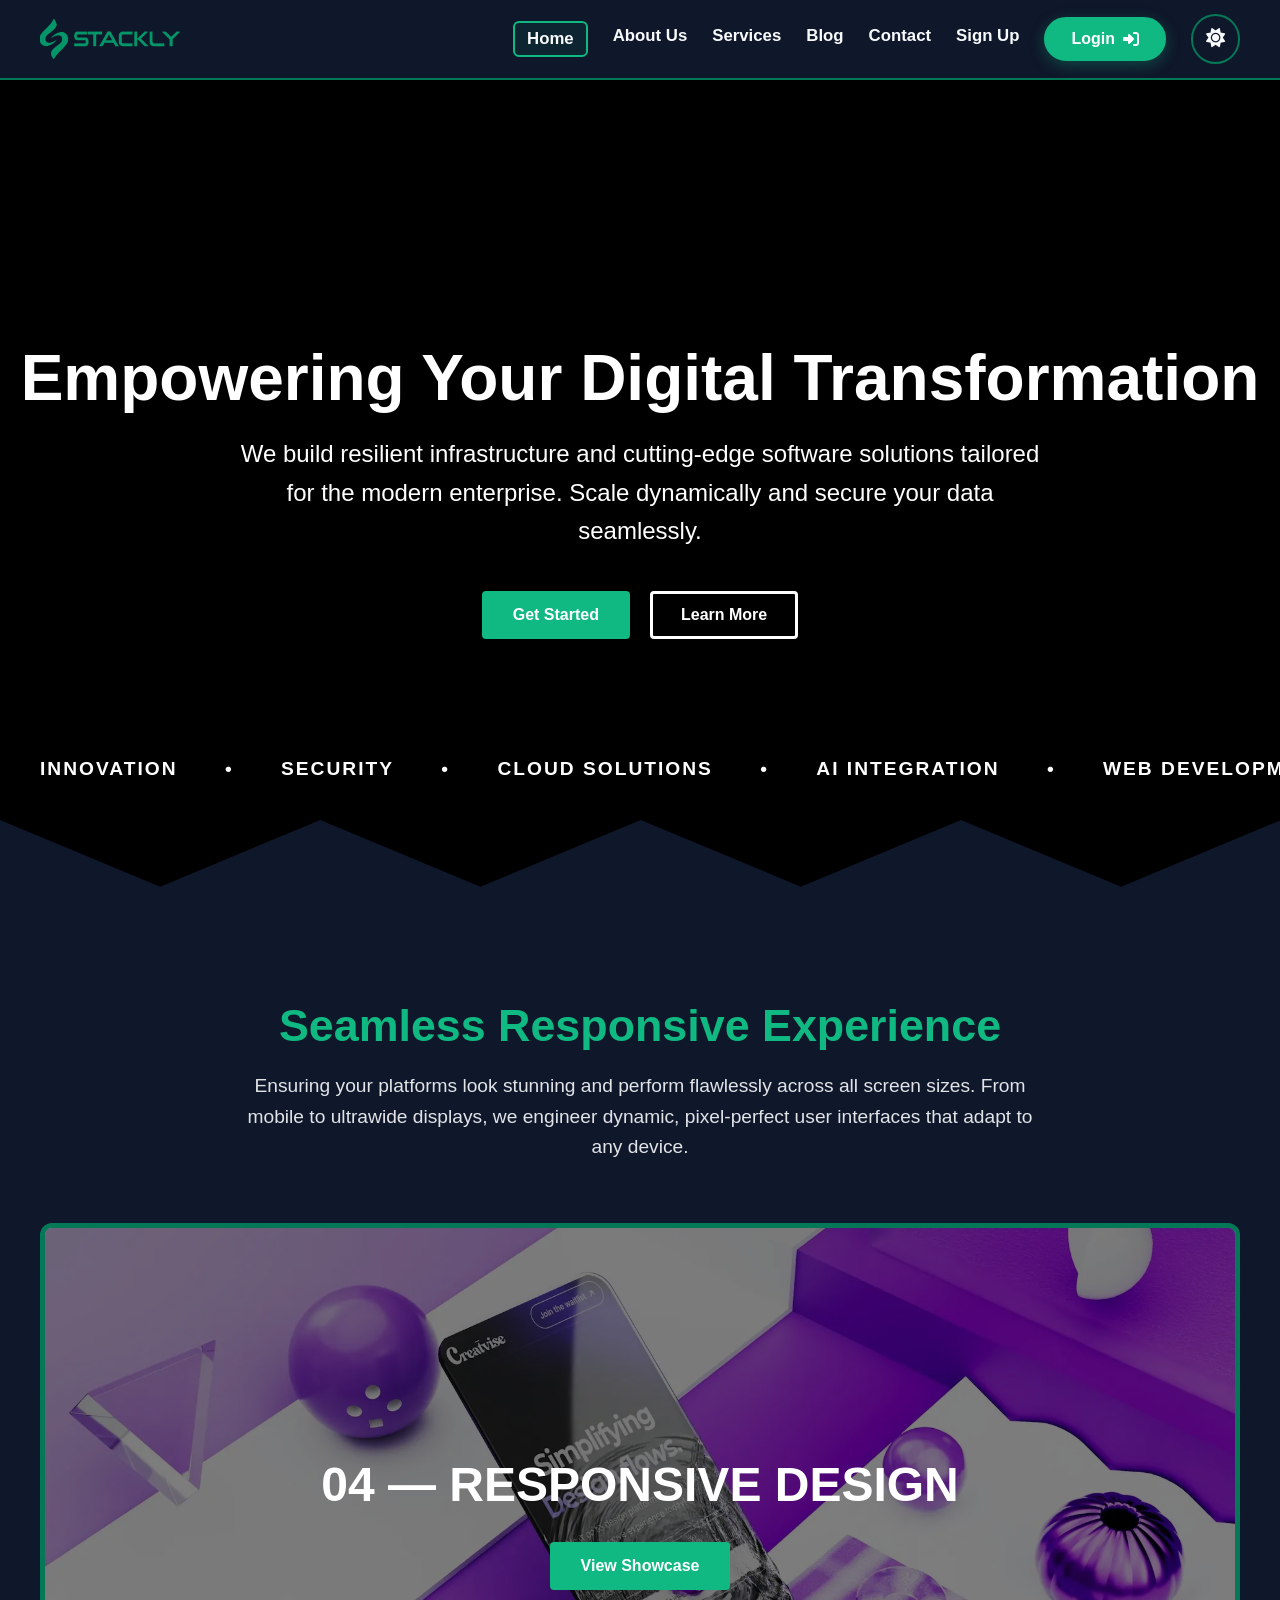
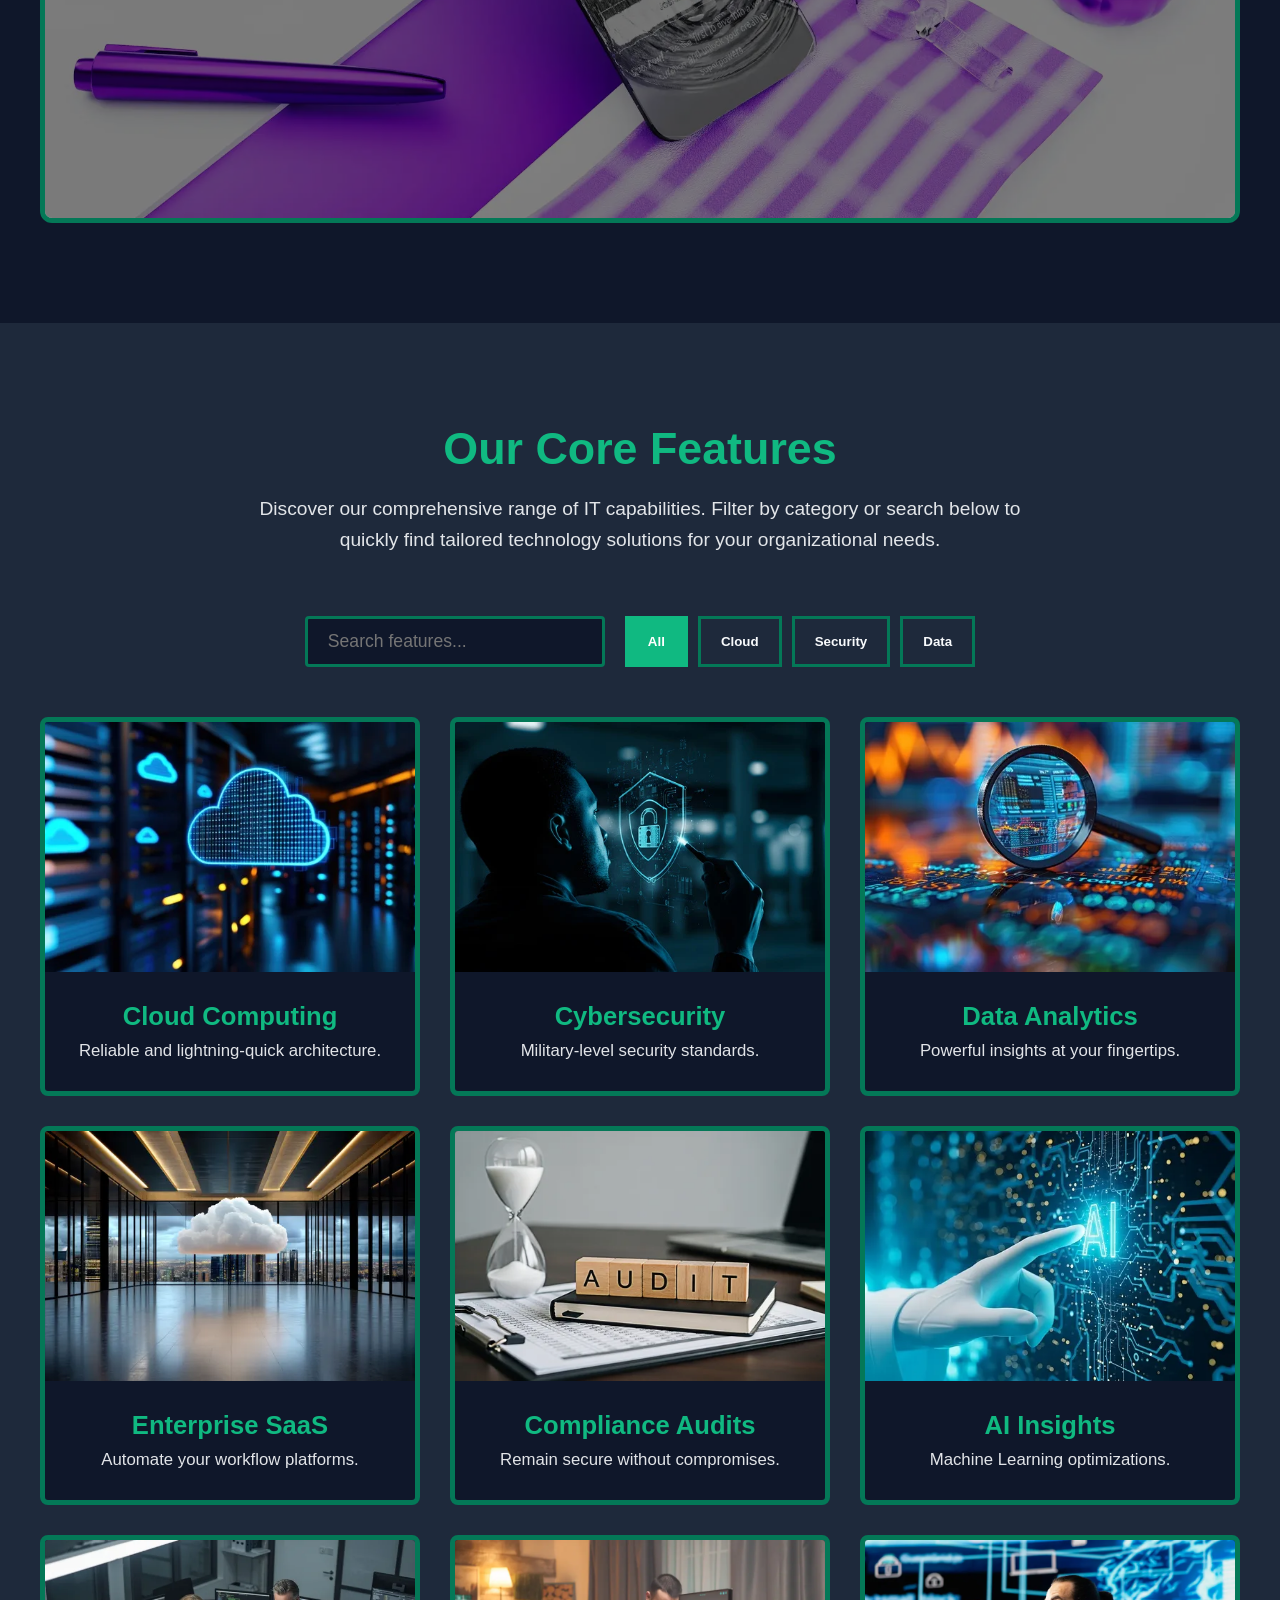
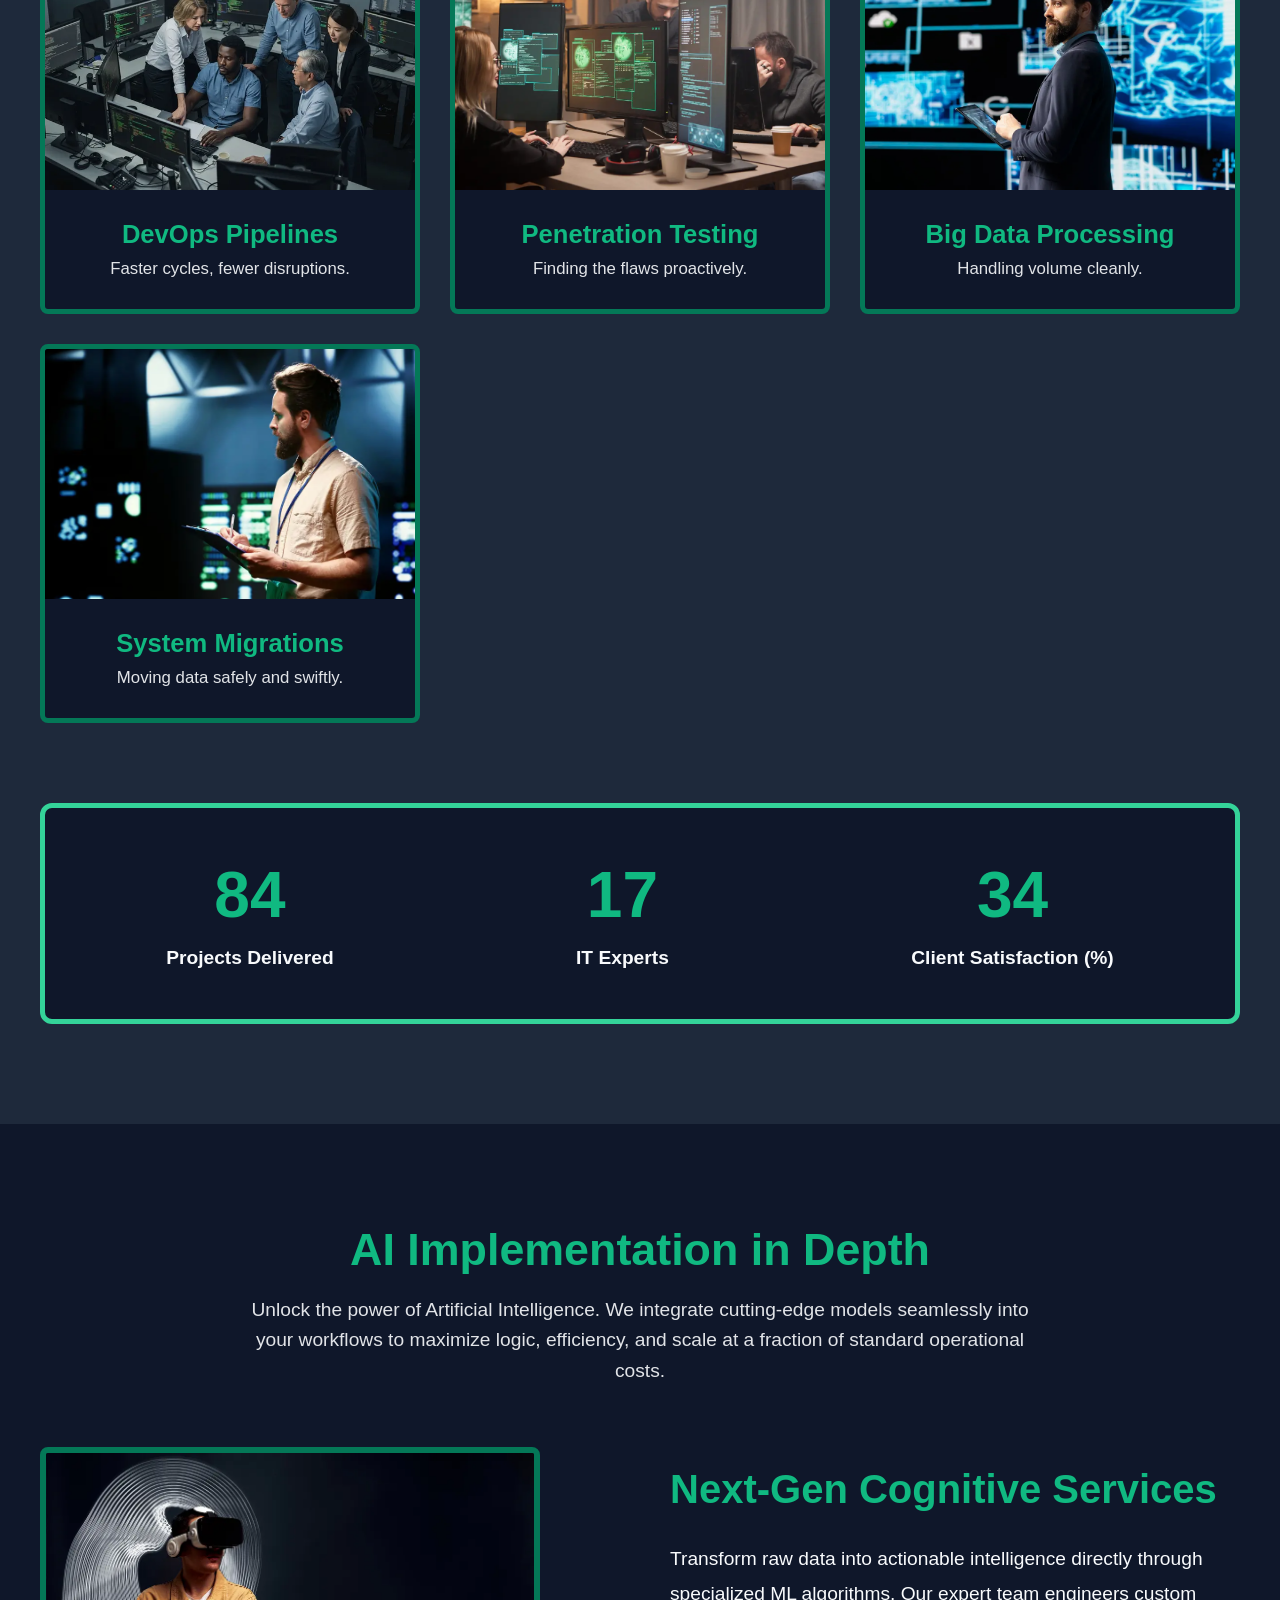
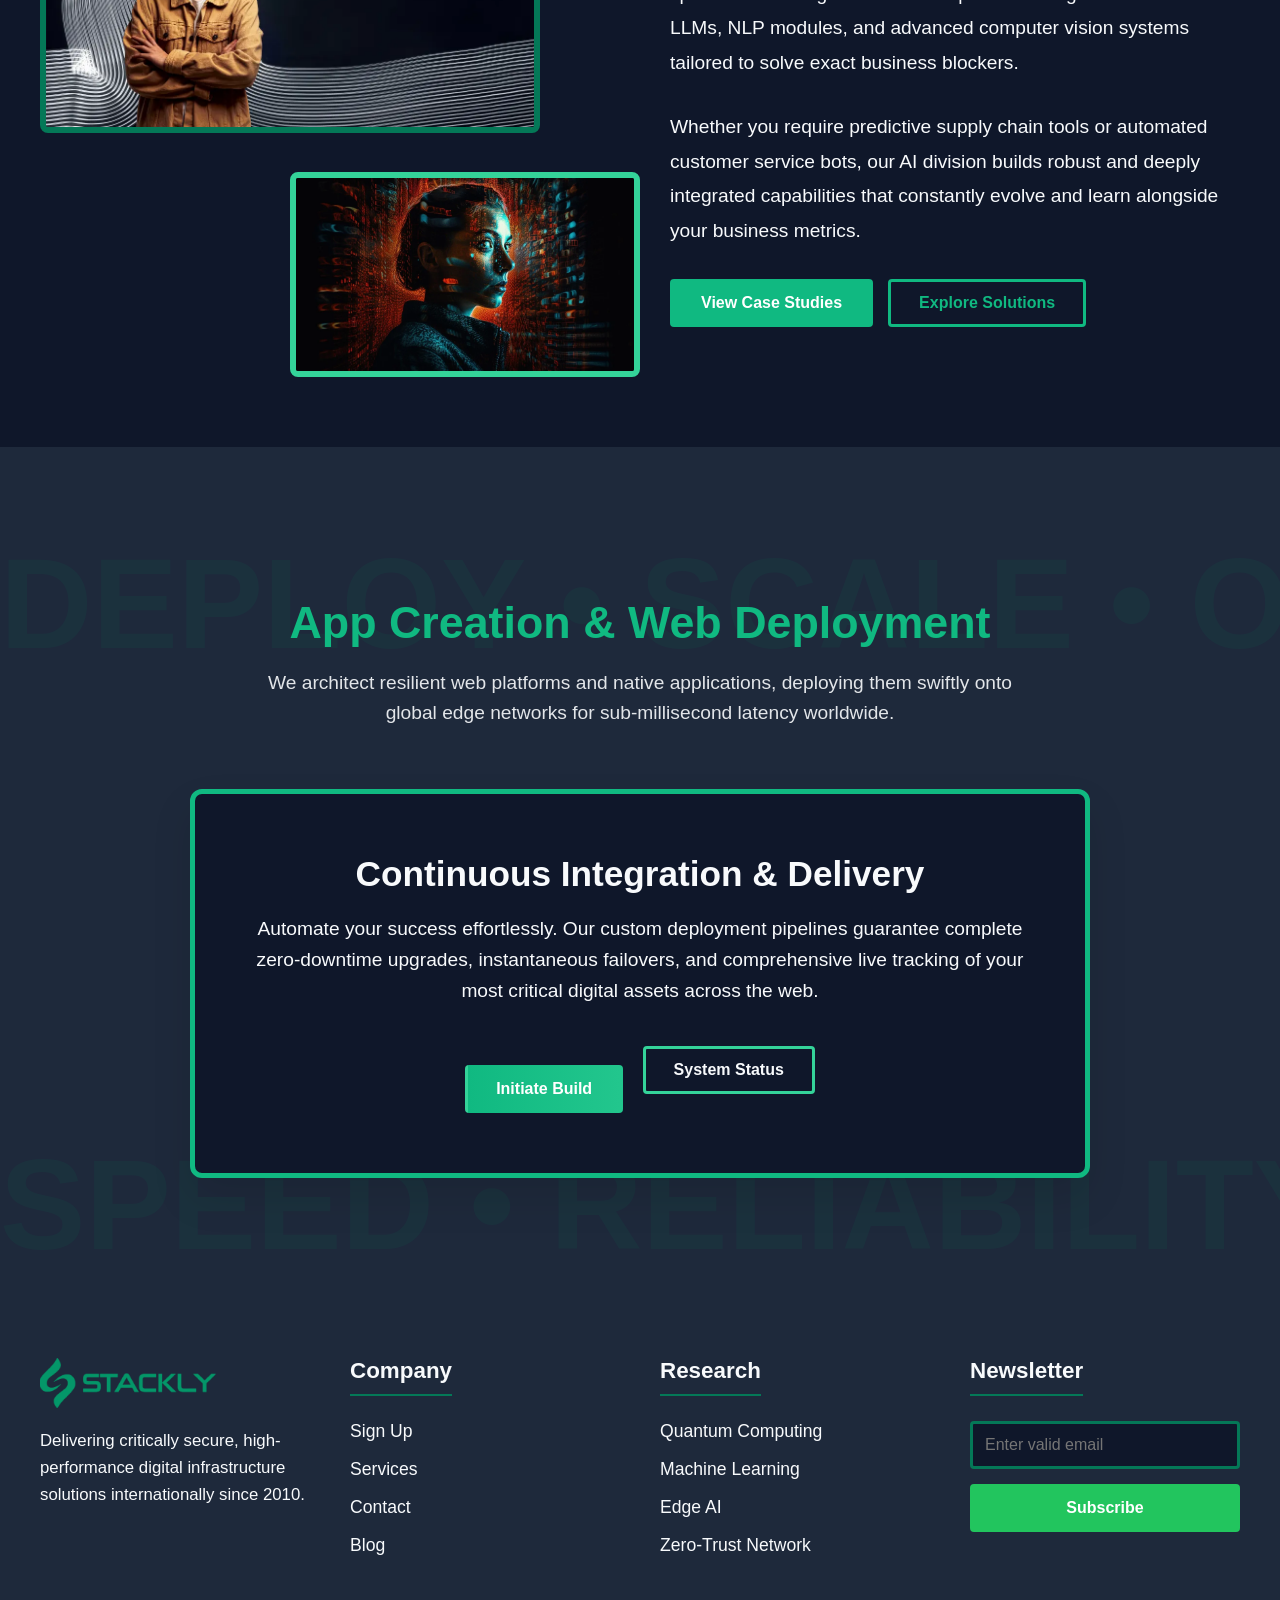
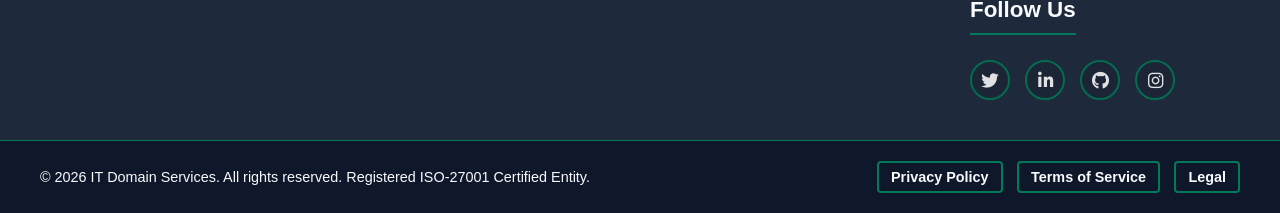
==== commit ed3245d0: "fix" ====
--- a/index.html
+++ b/index.html
@@ -418,6 +418,13 @@
             if (loader) {
                 setTimeout(() => { loader.classList.add('hidden'); }, 300);
             }
+            
+            window.addEventListener('pageshow', (event) => {
+                if (event.persisted && loader) {
+                    loader.classList.add('hidden');
+                }
+            });
+
             window.addEventListener('beforeunload', () => { 
                 if (loader) loader.classList.remove('hidden'); 
             });
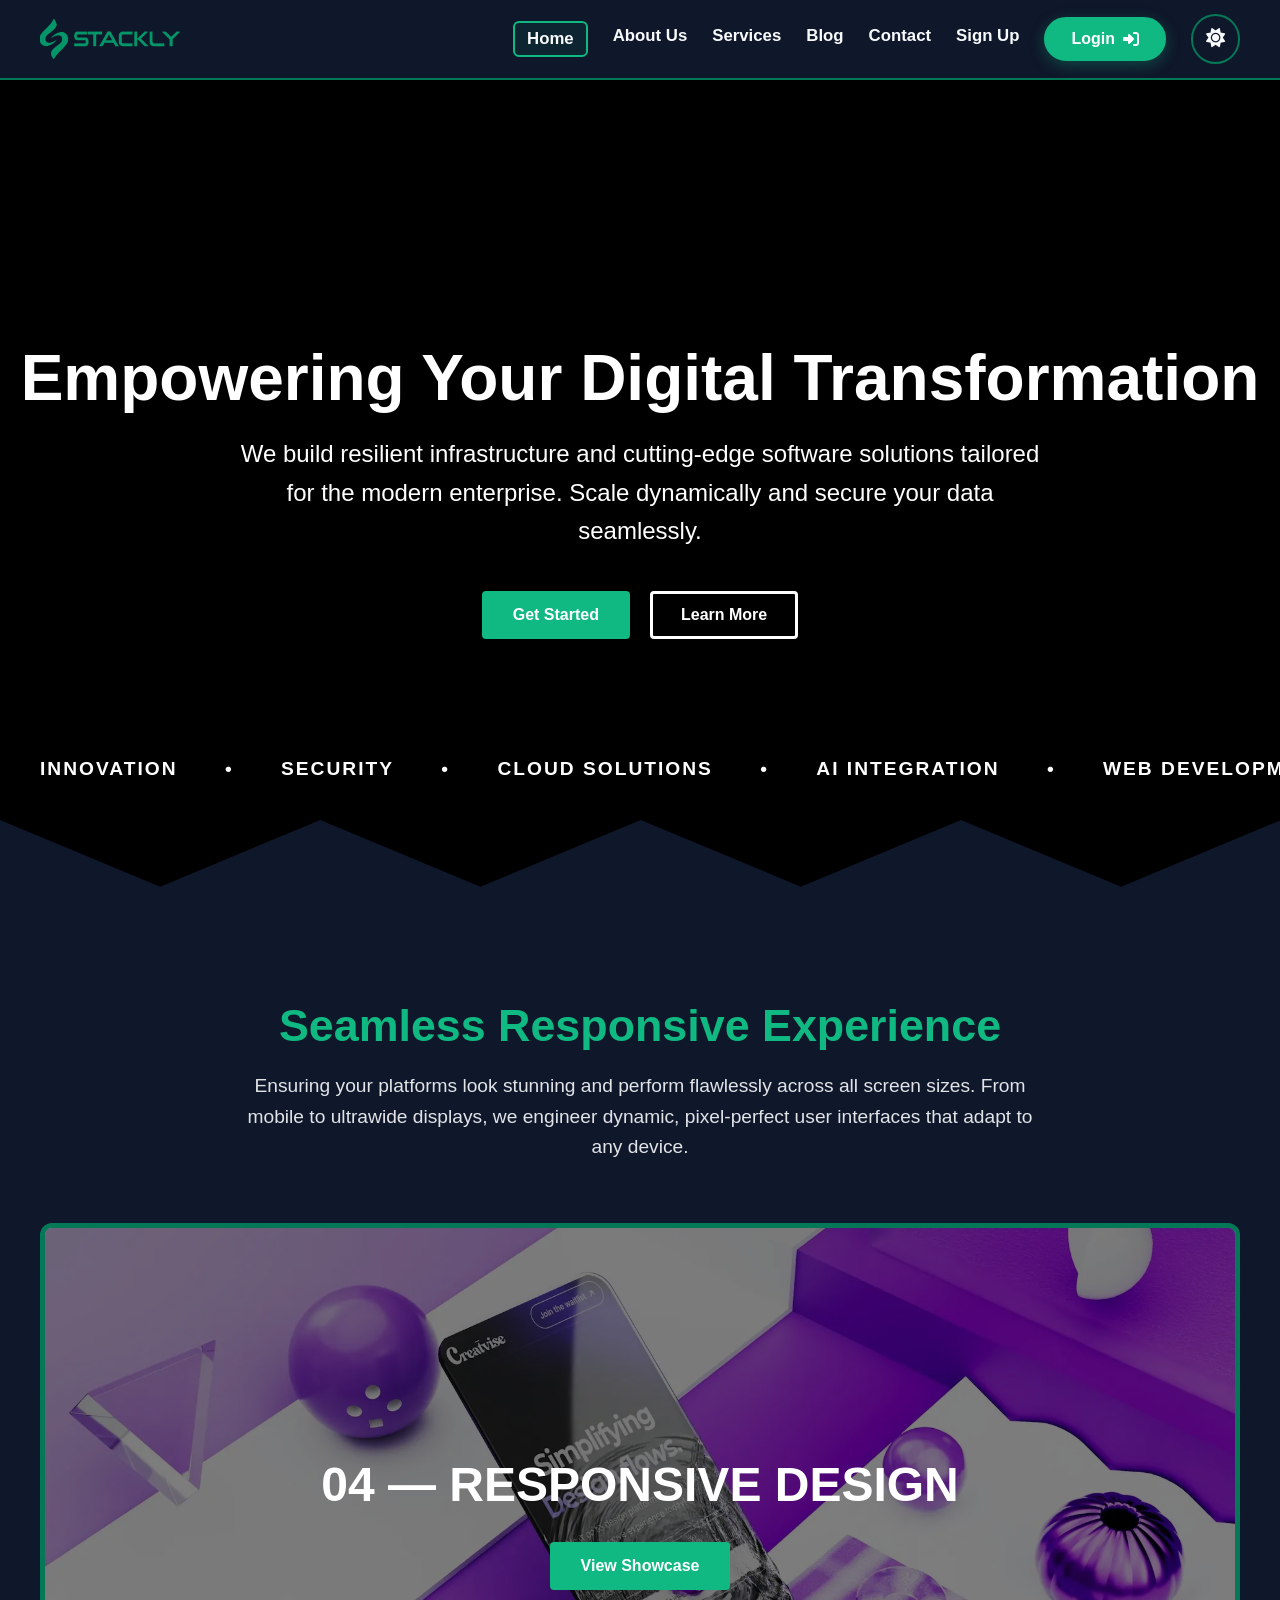
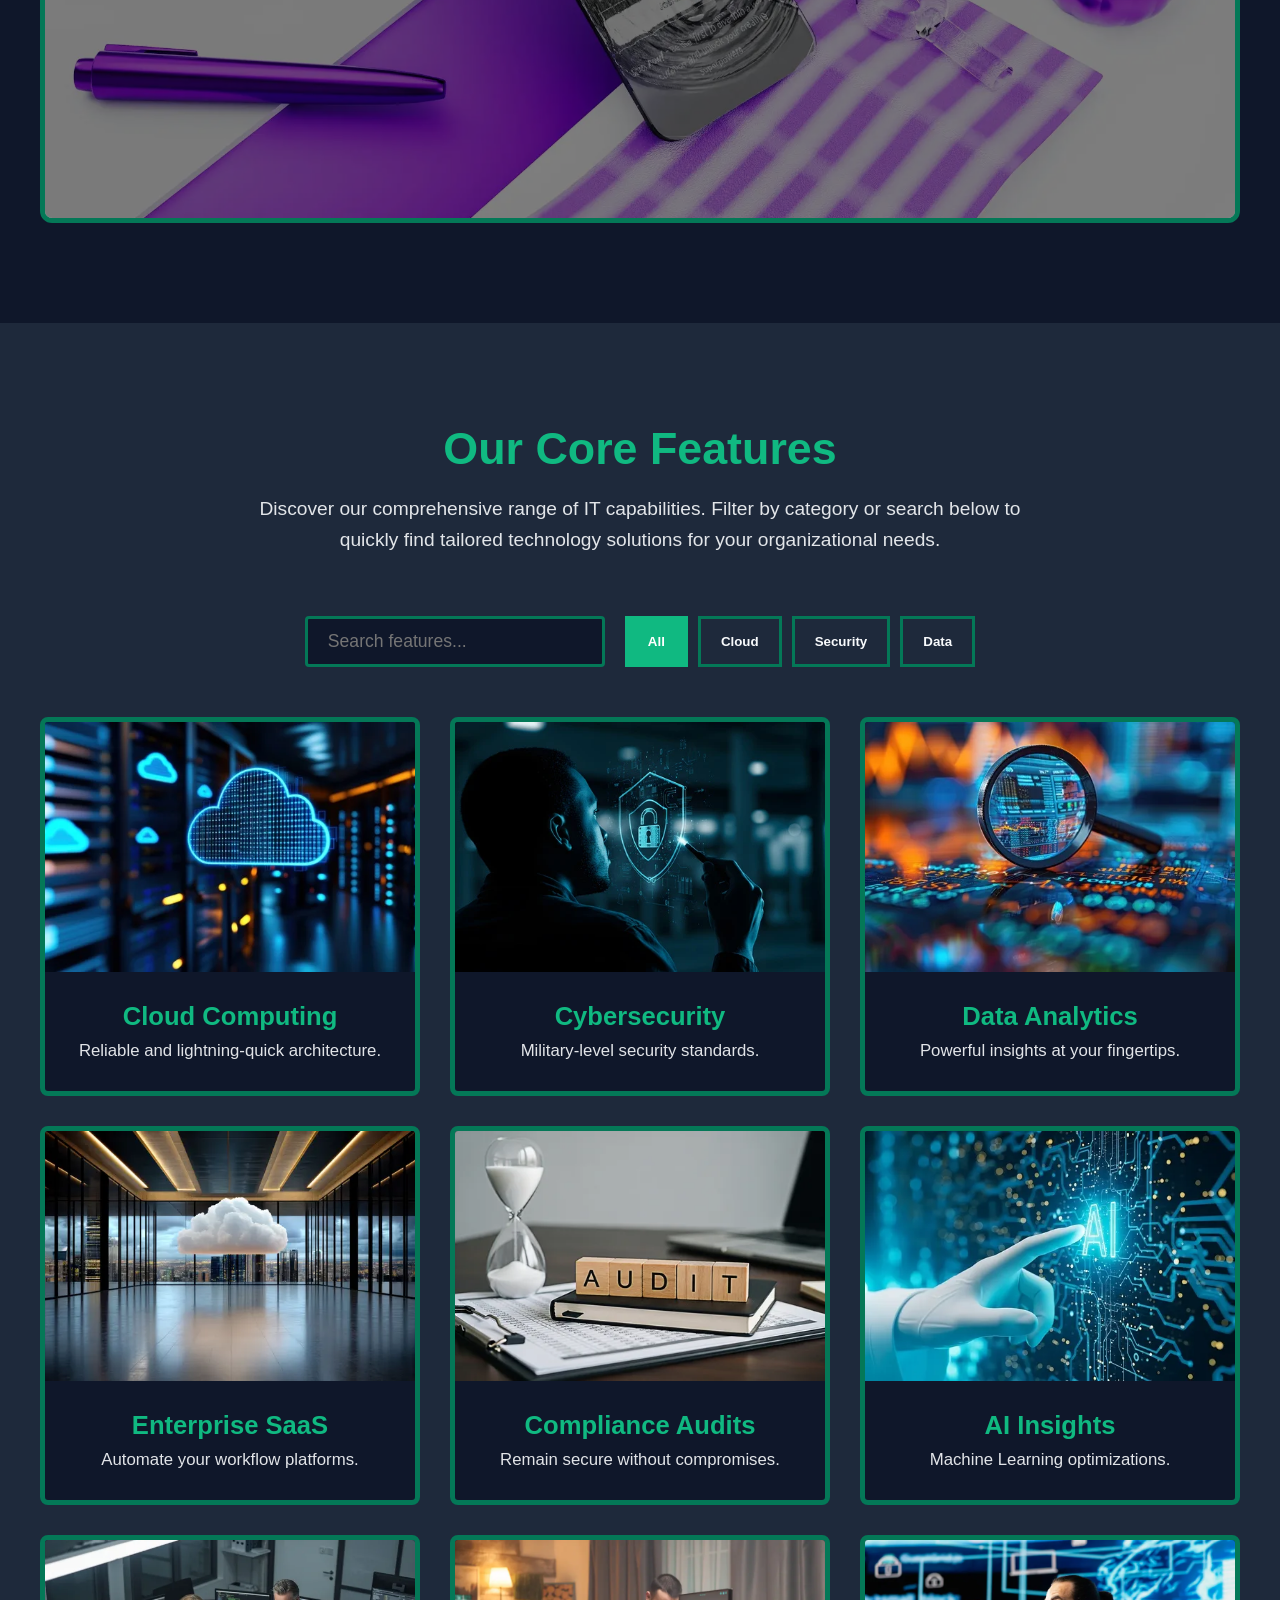
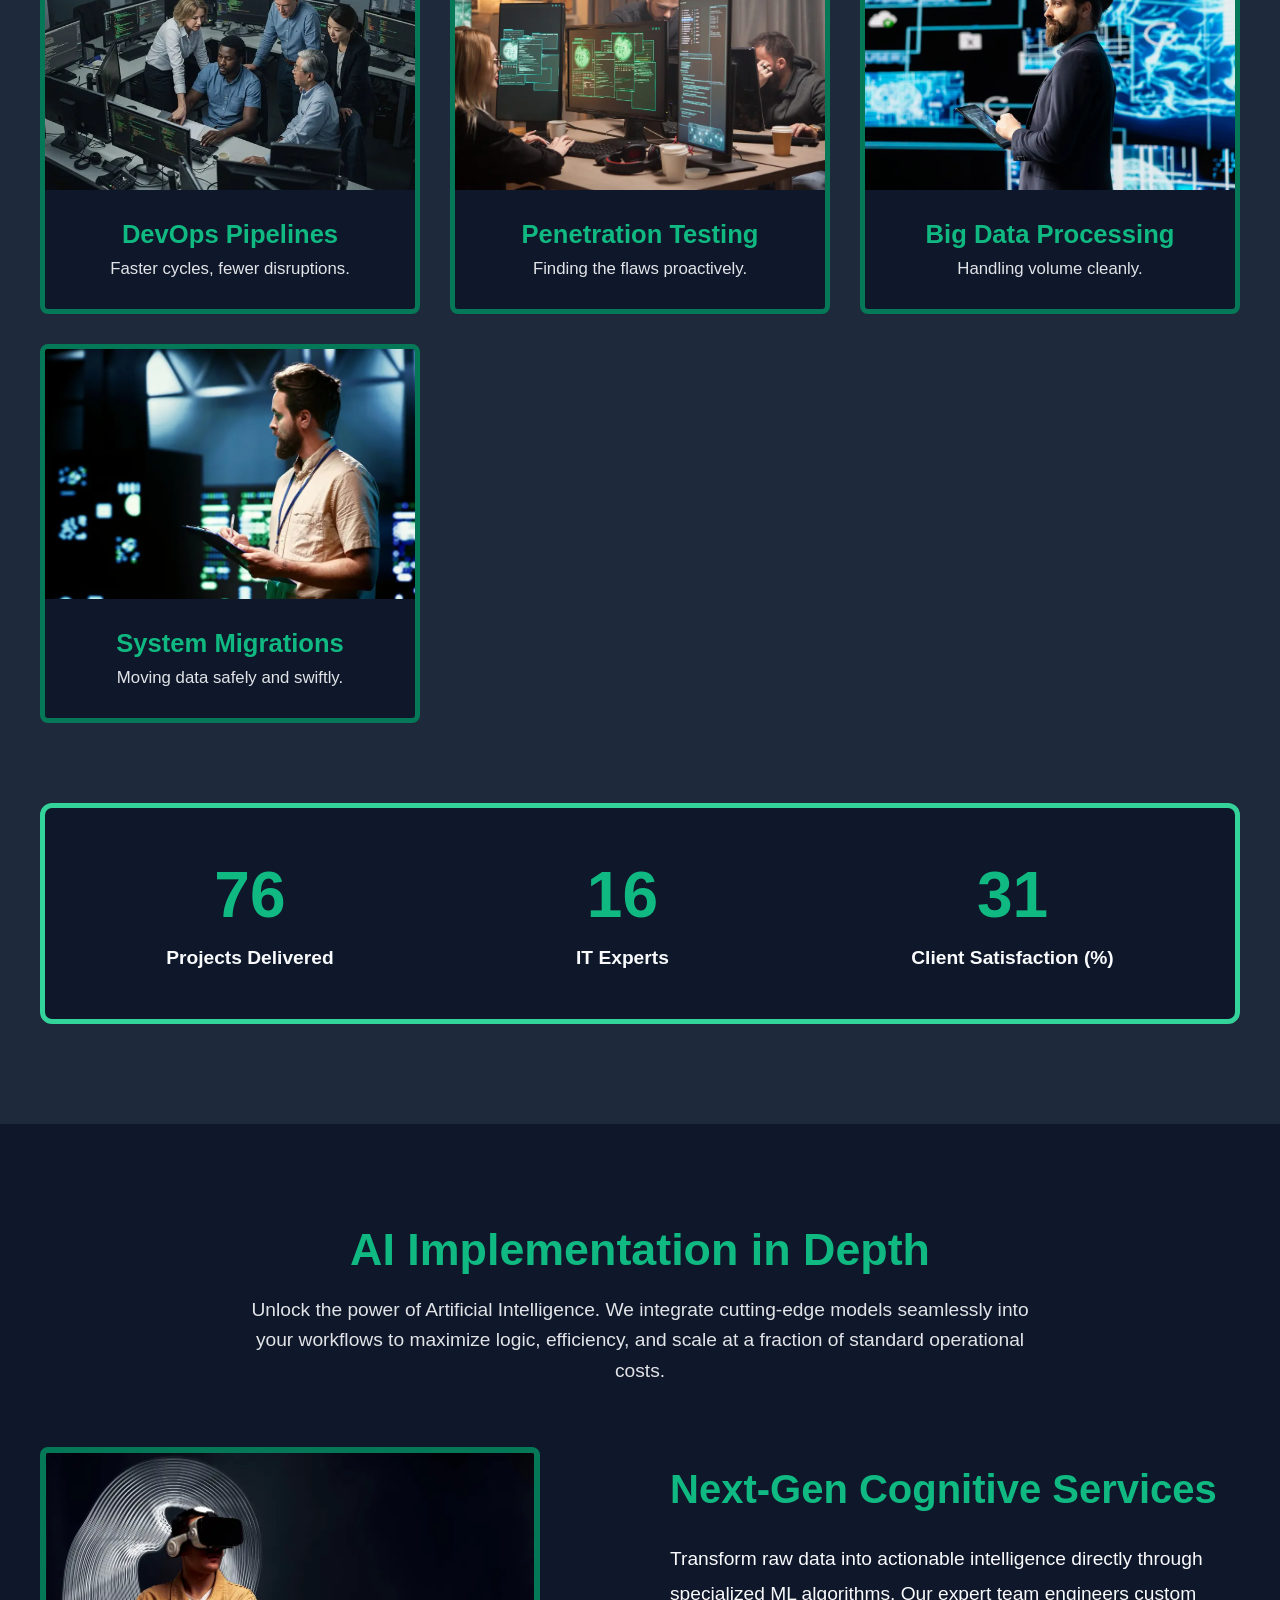
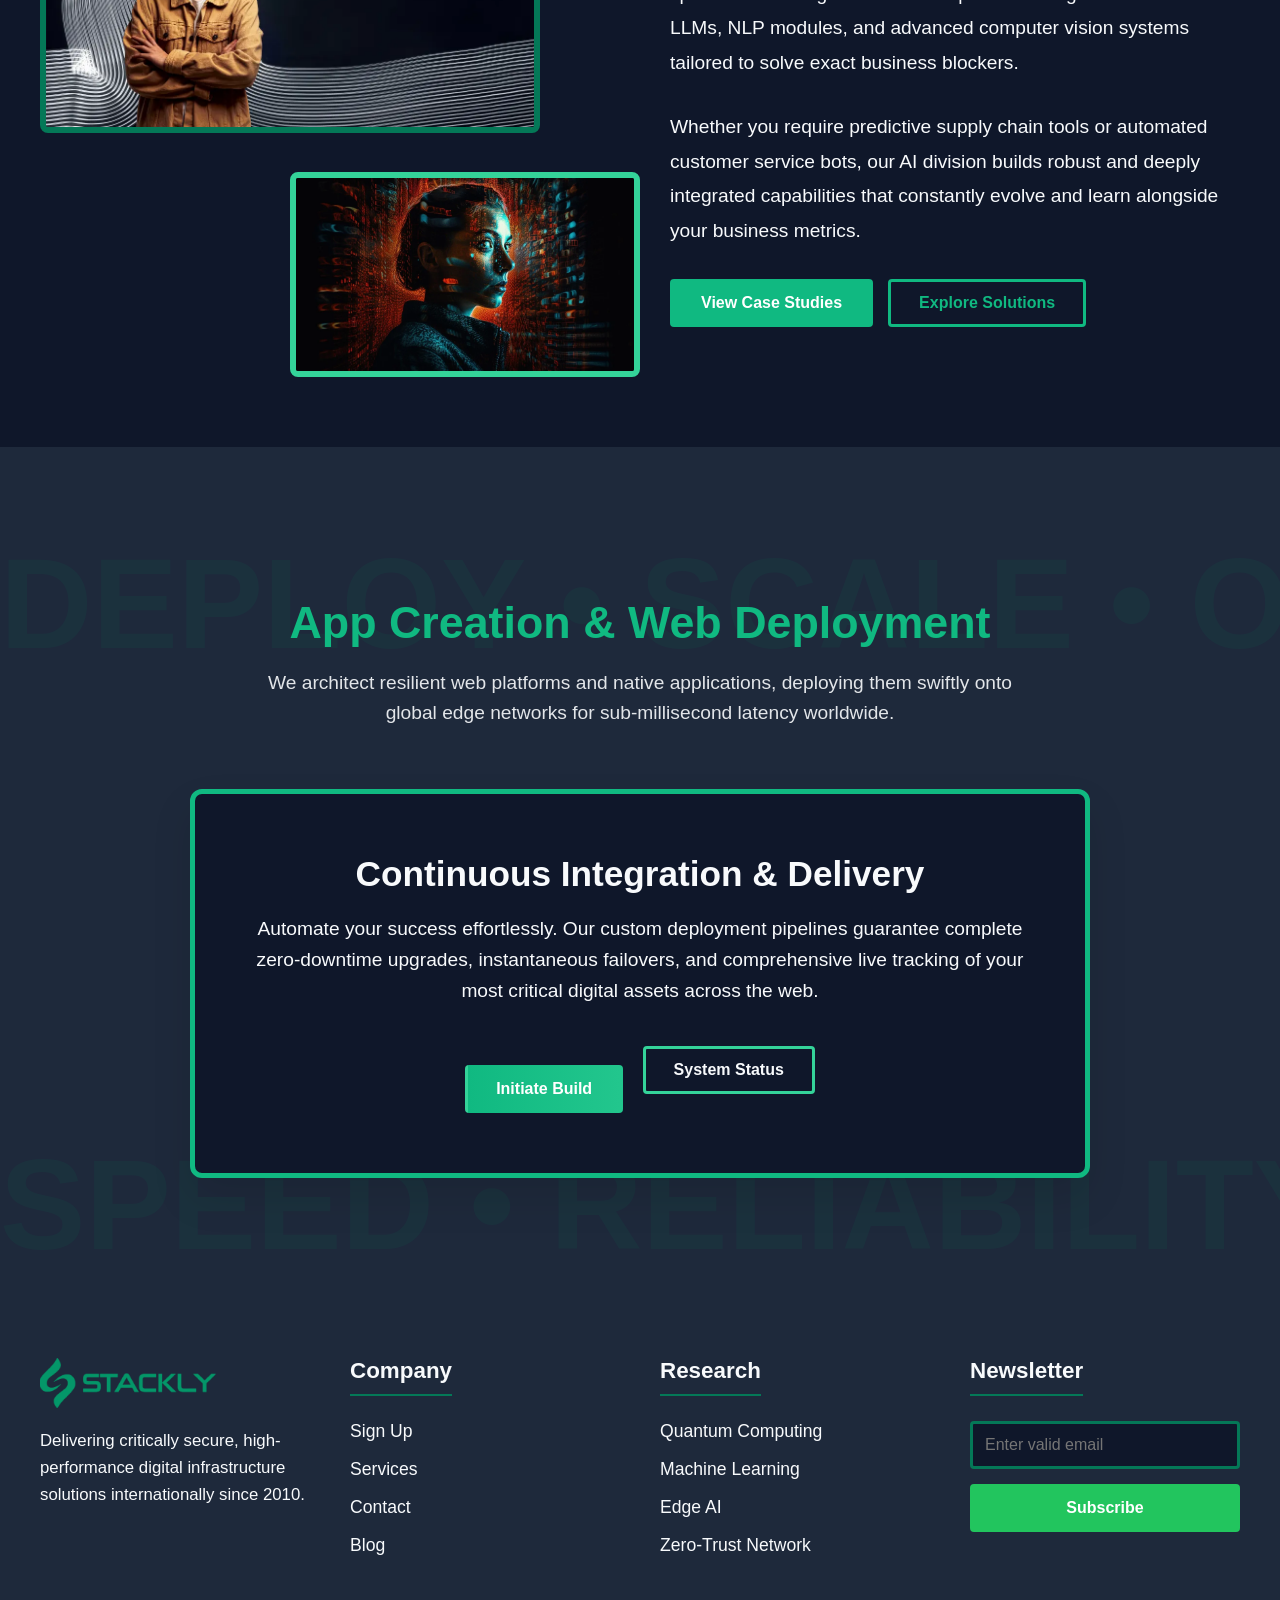
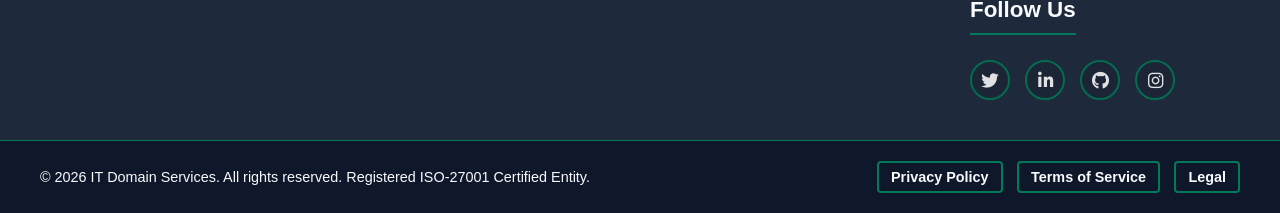
==== commit 91de94ba: "theme fix" ====
--- a/index.html
+++ b/index.html
@@ -422,6 +422,22 @@
             window.addEventListener('pageshow', (event) => {
                 if (event.persisted && loader) {
                     loader.classList.add('hidden');
+                }
+                const t = localStorage.getItem('theme');
+                const htmlElem = document.documentElement;
+                if (t && htmlElem) {
+                    htmlElem.setAttribute('data-theme', t);
+                    if (typeof updateIcons === 'function') updateIcons(t);
+                }
+            });
+
+            window.addEventListener('storage', (e) => {
+                if (e.key === 'theme') {
+                    const htmlElem = document.documentElement;
+                    if (htmlElem) {
+                        htmlElem.setAttribute('data-theme', e.newValue);
+                        if (typeof updateIcons === 'function') updateIcons(e.newValue);
+                    }
                 }
             });
 
